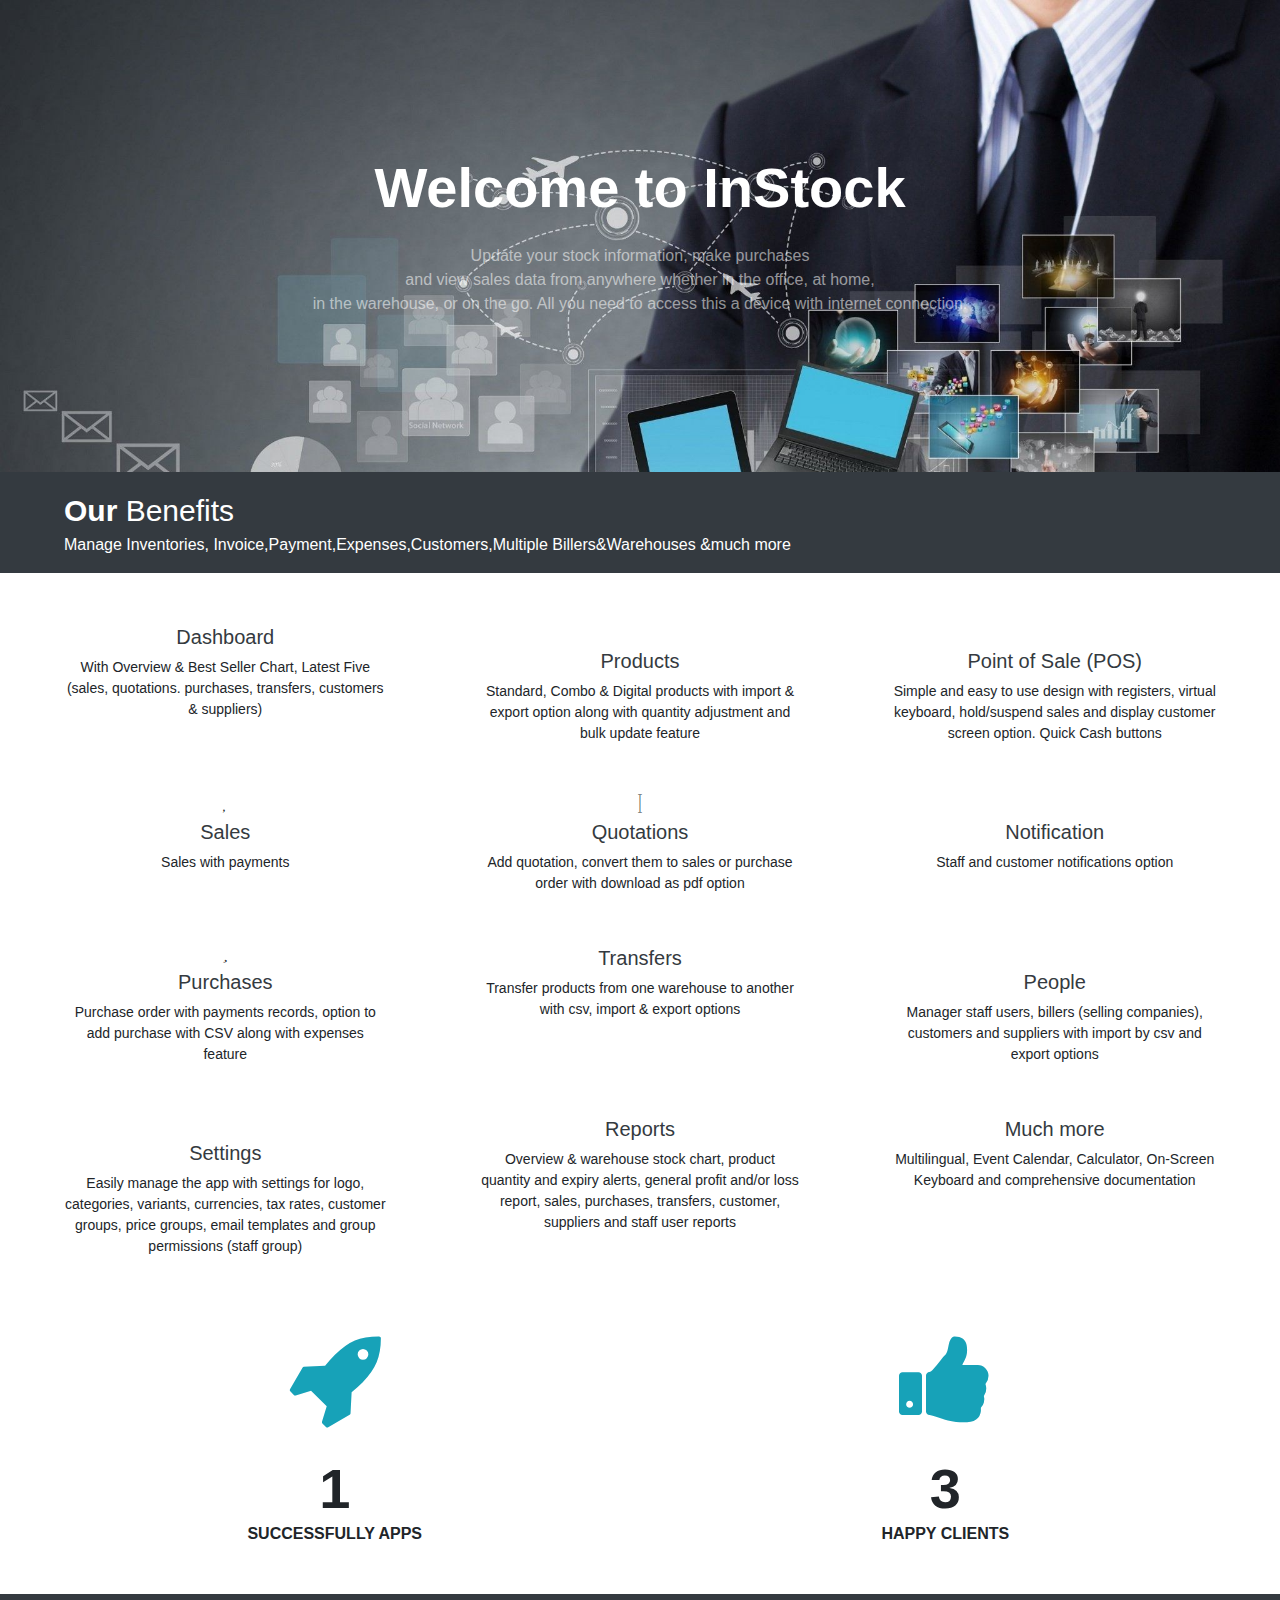
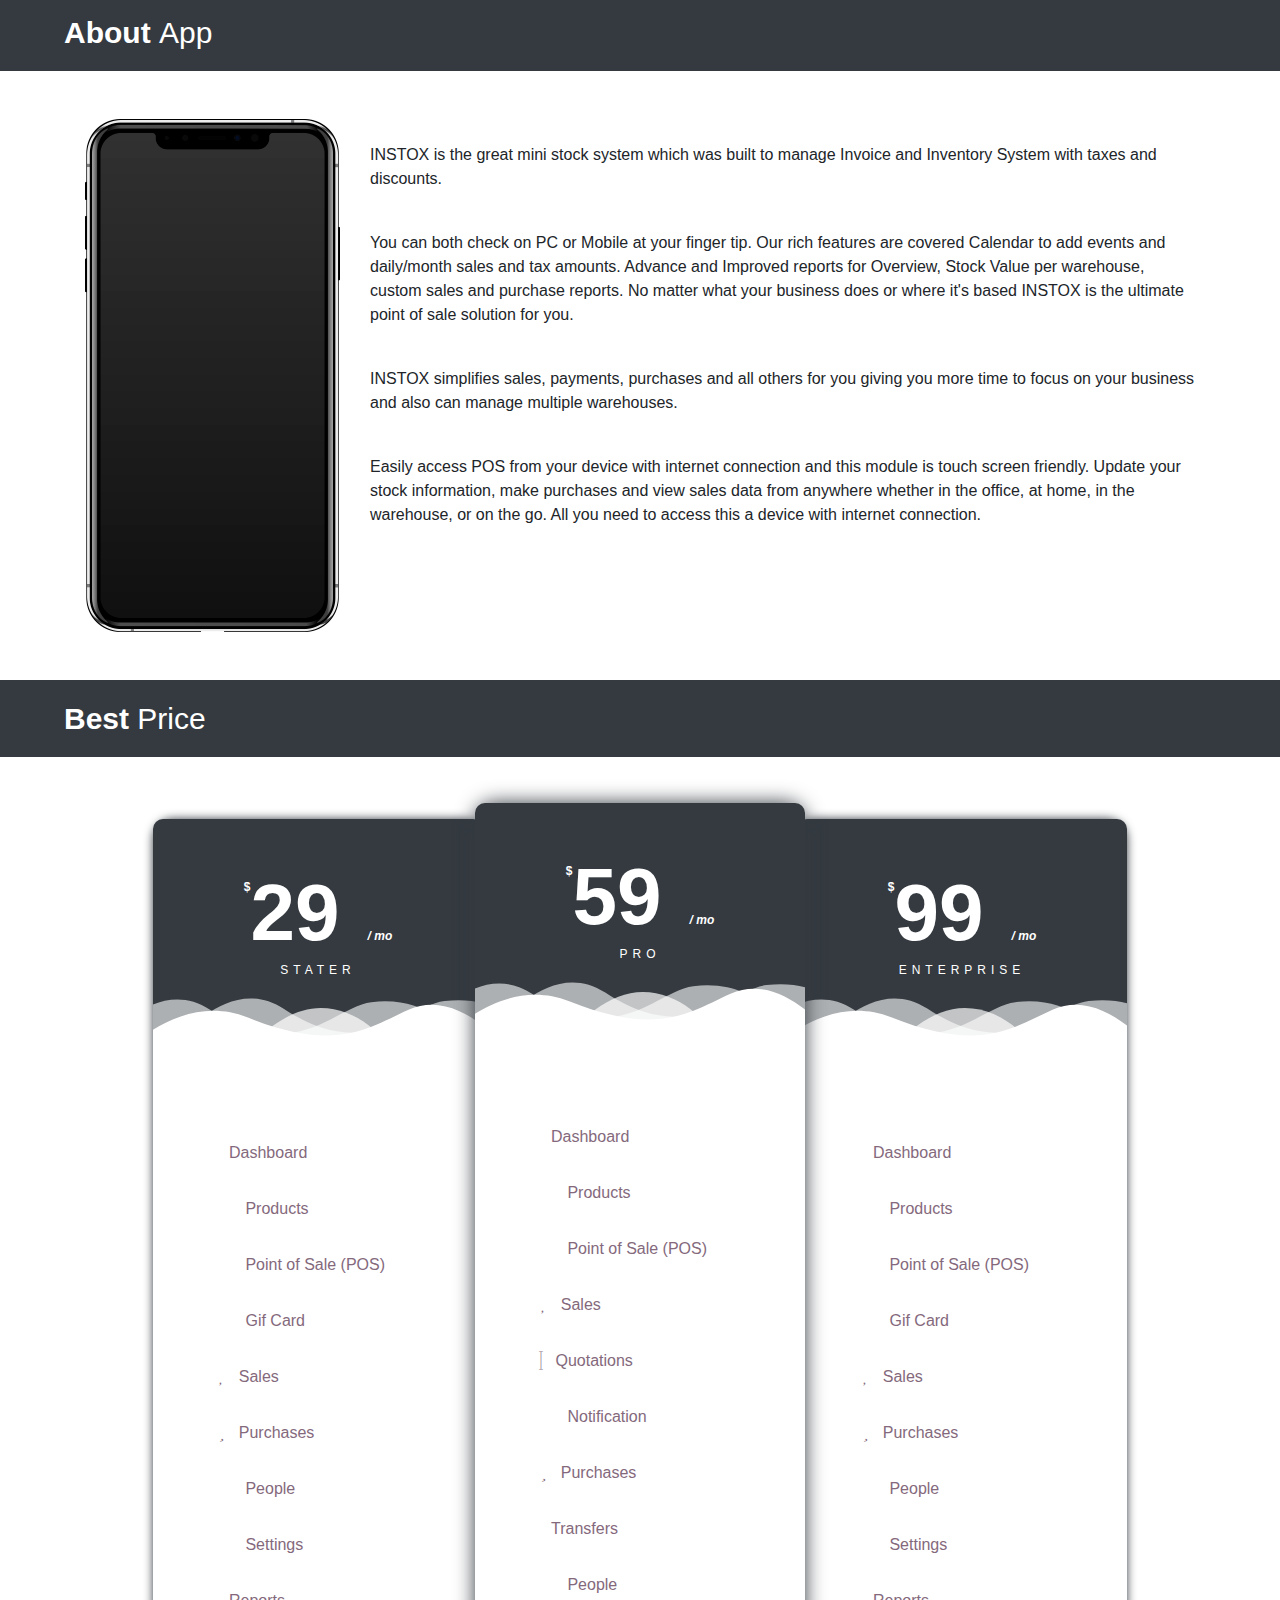
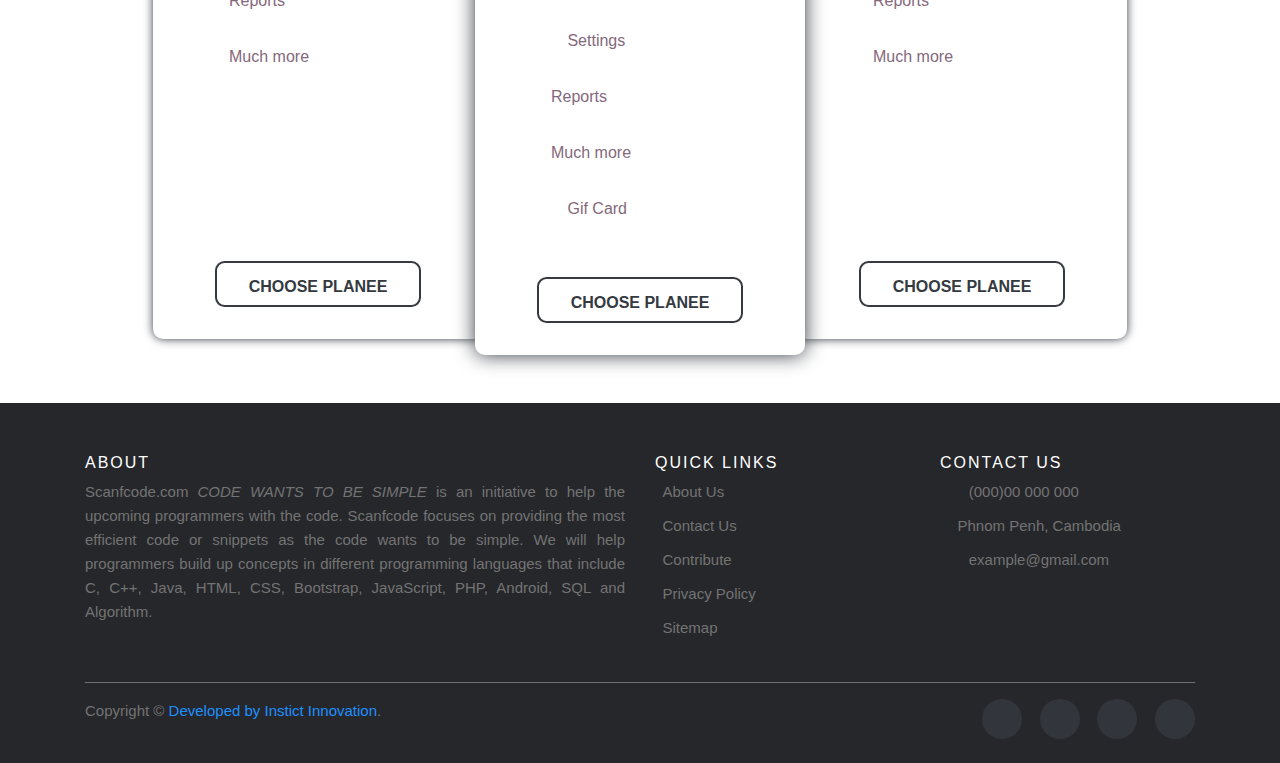
==== index.html @ 6f4b5848 "commit init" ====
<!DOCTYPE HTML>
<html>
	<head>
		<title>Instinct Co</title>
		<meta charset="utf-8" />
		<meta name="viewport" content="width=device-width, initial-scale=1" />
		<link rel="stylesheet" href="assets/css/main.css" />
		<link rel="stylesheet" href="assets/css/pricing.css" />
		<link rel="stylesheet" href="assets/css/button.css" />
		<link rel="stylesheet" href="assets/css/footer.css" />
		<link rel="icon" href="images/INSTOCK LOGO v4-02.png">
		<link rel="stylesheet" href="https://maxcdn.bootstrapcdn.com/bootstrap/4.4.1/css/bootstrap.min.css">
		<script src="https://ajax.googleapis.com/ajax/libs/jquery/3.4.1/jquery.min.js"></script>
		<script src="https://cdnjs.cloudflare.com/ajax/libs/popper.js/1.16.0/umd/popper.min.js"></script>
		<script src="https://maxcdn.bootstrapcdn.com/bootstrap/4.4.1/js/bootstrap.min.js"></script>
		<link rel="stylesheet" href="assets/css/font-awesome.min.css">
		<script src="https://kit.fontawesome.com/dc73e35c54.js" crossorigin="anonymous"></script>
		<style>
		.pricing .fas{
			font-size:16px;
		}
		.pricing .far{
			font-size:16px;
		}		
		</style>
	</head>
	<body>
		<!-- Header -->
			<header id="header" style="display:none">
				<div class="inner">
					<a href="index.html" class="logo"><img src="http://www.instinct-edu.org/image/logo/instinct-with-t-logo-white.png" alt="" style="width: 120px;"></a>
					<nav id="nav">
						<a href="index.html">Home</a>
						<a href="">Benefits</a>
						<a href="">Feature</a>
						<a href="">Price</a>
						<a href="">Gallery</a>
						<a href="">About</a>
					</nav>
					<a href="#navPanel" class="navPanelToggle"><span class="fa fa-bars"></span></a>
				</div>
			</header>

		<!-- Banner -->
			<section id="banner">
				<h1>Welcome to InStock</h1>
				<p>Update your stock information, make purchases <br> and view sales data from anywhere whether in the office, at home,<br> in the warehouse, or on the go. All you need to access this a device with internet connection.</p>
			</section>
 
		<!-- Benefits -->
		<div class="bg-dark p-3">
			<div class="text-white ml-5 " style="font-size: 30px;">
				<strong class="text-white">Our </strong>Benefits</div>
			<div class="text-white ml-5">
				Manage Inventories, Invoice,Payment,Expenses,Customers,Multiple Billers&Warehouses &much more
			</div>
		</div>
		
		
			<section id="one" class="wrapper text-center">
				<div class="inner">
					<div class="flex flex-3 mt-5 mb-5">
						<article>
							<i class="fas fa-tachometer-alt"></i>
							<h5 class="mt-1 text-dark">
								Dashboard
							</h5>
							<div style="font-size:14px">
								With Overview & Best Seller Chart, Latest Five (sales, quotations. purchases, transfers, customers & suppliers)
							</div>
						</article>
						<article>
							<i class="fas fa-barcode"></i>
							<h5 class="mt-1 text-dark">
								Products
							</h5>
							<div style="font-size:14px">
								Standard, Combo & Digital products with import & export option along with quantity adjustment and bulk update feature
							</div>
						</article>
						<article>
								<i class="fas fa-balance-scale"></i>
							<h5 class="mt-1 text-dark">
								Point of Sale (POS)
							</h5>
							<div style="font-size:14px">
								Simple and easy to use design with registers, virtual keyboard, hold/suspend sales and display customer screen option. Quick Cash buttons 
							</div>
						</article>
					</div>
					<div class="flex flex-3 mt-5 mb-5">
						<article>
							<i class="far fa-heart"></i>
							<h5 class="mt-1 text-dark">
								Sales
							</h5>
							<div style="font-size:14px">
								Sales with payments
							</div>
						</article>
						<article>
							<i class="fas fa-th-list"></i>
							<h5 class="mt-1 text-dark">
								Quotations
							</h5>
							<div style="font-size:14px">
								Add quotation, convert them to sales or purchase order with download as pdf option
							</div>
						</article>
						<article>
							<i class="fas fa-bell"></i>
							<h5 class="mt-1 text-dark">
								Notification
							</h5>
							<div style="font-size:14px">
								Staff and customer notifications option
							</div>
						</article>
						
					</div>
					<div class="flex flex-3 mt-5 mb-5">
						<article>
							<i class="far fa-star"></i>
							<h5 class="mt-1 text-dark">
								Purchases
							</h5>
							<div style="font-size:14px">
								Purchase order with payments records, option to add purchase with CSV along with expenses feature
							</div>
						</article>

						<article>
							<i class="fas fa-exchange-alt"></i>
							<h5 class="mt-1 text-dark">
								Transfers
							</h5>
							<div style="font-size:14px">
								Transfer products from one warehouse to another with csv, import & export options
							</div>
						</article>
				
						<article>
							<i class="fas fa-users"></i>
							<h5 class="mt-1 text-dark">
								People
							</h5>
							<div style="font-size:14px">
								Manager staff users, billers (selling companies), customers and suppliers with import by csv and export options
							</div>
						</article>
					</div>
					<div class="flex flex-3 mt-5 mb-5">
						<article>
							<i class="fas fa-cogs"></i>
							<h5 class="mt-1 text-dark">
								Settings
							</h5>
							<div style="font-size:14px">
								Easily manage the app with settings for logo, categories, variants, currencies, tax rates, customer groups, price groups, email templates and group permissions (staff group)
							</div>
						</article>
						<article>
							<i class="fas fa-clipboard-list"></i>
							<h5 class="mt-1 text-dark">
								Reports
							</h5>
							<div style="font-size:14px">
								Overview & warehouse stock chart, product quantity and expiry alerts, general profit and/or loss report, sales, purchases, transfers, customer, suppliers and staff user reports
							</div>
						</article>
						<article>
							<i class="fas fa-clock"></i>
							<h5 class="mt-1 text-dark">
								Much more
							</h5>
							<div style="font-size:14px">
								Multilingual, Event Calendar, Calculator, On-Screen Keyboard and comprehensive documentation
							</div>
						</article>
					</div>	
				</div>
			</section>

		<!-- Amazing Feature -->
		<div class="bg-dark p-3" style="display:none">
			<div class="text-white ml-5" style="font-size: 30px;">
				<strong class="text-white">Amazing </strong>Feature</div>
			<div class="text-white ml-5">
				text here
			</div>
		</div>
			<section style="display:none" id="backgroud" class="wrapper">
				<div class="inner">
					<div class="flex flex-3">
						<article class="text-white text-left col-4">
							<header class="font-weight-bold mb-1 mt-5" style="font-size: 20px;">
								Download Now
							</header>
							<div class="">
								Proin gravida nibh vel velit auctor aliquet. Aenean sollicitudin, lorem quis bibendum auctor, nisi elit consequat ipsum.
							</div>
							<div class="mt-2 d-block">
								<button type="button" class="btn btn-info"><i class="fa fa-apple fa-lg mr-2"></i><strong class="text-white">App Store</strong></button>
							</div>
							<div class="mt-2 d-block">
								<button type="button" class="btn btn-info"><i class="fa fa-android fa-lg mr-2"></i><strong class="text-white">Google Play</strong></button>
							</div>
						</article>
						<article>
							<img src="./images/iphone.png" alt="" class="img-fluid" style="width: 300px;">
						</article>
						<article style="background-color: #eee; border-radius: 10px; padding: 10px;">
							<div class="row mt-2">
								<div class="col-4">
									<img src="./images/circle-cloud.png" alt="" class="img-fluid" style="width: 60px;">
								</div>
								<div class="col-8 text-left">
									<div class="font-weight-bold">Your Data in Cloud</div>
									<div>Proin gravida nibh vel velit auctor aliquet. Aenean sollicitudin, lorem quis bibendum auctor, nisi elit consequat ipsum.</div>
								</div>
							</div>
							<div class="row mt-2">
								<div class="col-4">
									<img src="./images/circle-lock.png" alt="" class="img-fluid" style="width: 60px;">
								</div>
								<div class="col-8 text-left">
									<div class="font-weight-bold">Your Data in Cloud</div>
									<div>Proin gravida nibh vel velit auctor aliquet. Aenean sollicitudin, lorem quis bibendum auctor, nisi elit consequat ipsum.</div>
								</div>
							</div>
							<div class="row mt-2">
								<div class="col-4">
									<i class="fas fa-clock"></i>
								</div>
								<div class="col-8 text-left">
									<div class="font-weight-bold">Your Data in Cloud</div>
									<div>Proin gravida nibh vel velit auctor aliquet. Aenean sollicitudin, lorem quis bibendum auctor, nisi elit consequat ipsum.</div>
								</div>
							</div>
							<div class="row mt-2">
								<div class="col-4">
									<img src="./images/circle-money.png" alt="" class="img-fluid" style="width: 60px;">
								</div>
								<div class="col-8 text-left">
									<div class="font-weight-bold">Your Data in Cloud</div>
									<div>Proin gravida nibh vel velit auctor aliquet. Aenean sollicitudin, lorem quis bibendum auctor, nisi elit consequat ipsum.</div>
								</div>
							</div>
						</article>
					</div>
				</div>
			</section>

			<section id="two" class="wrapper special" style="padding-bottom: 3em;">
				<div class="inner">
					<div class="flex flex-2">
						<article class="text-center">
							<span style="font-size: 100px"><i class="fa fa-rocket text-info"></i></span>
							<div class="font-weight-bold display-4">1</div>
							<div class="font-weight-bold">SUCCESSFULLY APPS</div>
						</article>
						<article class="text-center">
							<span style="font-size: 100px"><i class="fa fa-thumbs-up text-info"></i></span>
							<div class="font-weight-bold display-4">3</div>
							<div class="font-weight-bold">HAPPY CLIENTS</div>
						</article>
						<article class="text-center" style="display:none">
							<span style="font-size: 100px"><i class="fa fa-diamond text-info"></i></span>
							<div class="font-weight-bold display-4">24</div>
							<div class="font-weight-bold">AWARDS WON</div>
						</article>
						<article class="text-center" style="display:none">
							<span style="font-size: 100px"><i class="fa fa-clock-o text-info"></i></span>
							<div class="ml-n4"><INStockll class="mr-2">OVER</INStockll><span class="font-weight-bold display-4">899</span></div>
							<div class="font-weight-bold">HOURS OF WORK</div>
						</article>
					</div>
				</div>
			</section>

		<!-- About App -->
		<div class="bg-dark p-3">
			<div class="text-white ml-5" style="font-size: 30px;">
				<strong class="text-white">About </strong>App</div>
			<div class="text-white ml-5" style="display:none">
				text here
			</div>
		</div>
			<section id="three" class="wrapper special mt-5 mb-5">
				<div class="container">
					<div class="row">
						<div class="col-md-3">
							<img src="./images/iphone.png" alt="" class="img-fluid" style="width: 100%">
						</div>
						<div class="col-md-9">
							<div class="mt-4 text-left">
								<p>INSTOX is the great mini stock system which was built to manage Invoice and Inventory System with taxes and discounts.</p> <br>
								<p>You can both check on PC or Mobile at your finger tip. Our rich features are covered Calendar to add events and daily/month sales and tax amounts. Advance and Improved reports for Overview, Stock Value per warehouse, custom sales and purchase reports. No matter what your business does or where it's based INSTOX is the ultimate point of sale solution for you.</p> <br> 
								<p>INSTOX simplifies sales, payments, purchases and all others for you giving you more time to focus on your business and also can manage multiple warehouses.</p>  <br>
								<p>Easily access POS from your device with internet connection and this module is touch screen friendly. Update your stock information, make purchases and view sales data from anywhere whether in the office, at home, in the warehouse, or on the go. All you need to access this a device with internet connection.</p> <br>
							</div>
						</div>
					</div>
				</div>
				<!-- <div class="inner">
					<div class="flex flex-2">
						<article>
							<img src="./images/iphone.png" alt="" class="img-fluid" style="width: 300px;">
						</article>
						<article>
							<div class="row mt-2">
						
								<div class="col-10">
						
									<div class="mt-4">
										<p>INSTOX is the great mini stock system which was built to manage Invoice and Inventory System with taxes and discounts.</p> <br>
										<p>You can both check on PC or Mobile at your finger tip. Our rich features are covered Calendar to add events and daily/month sales and tax amounts. Advance and Improved reports for Overview, Stock Value per warehouse, custom sales and purchase reports. No matter what your business does or where it's based INSTOX is the ultimate point of sale solution for you.</p> <br> 
										<p>INSTOX simplifies sales, payments, purchases and all others for you giving you more time to focus on your business and also can manage multiple warehouses.</p>  <br>
										<p>Easily access POS from your device with internet connection and this module is touch screen friendly. Update your stock information, make purchases and view sales data from anywhere whether in the office, at home, in the warehouse, or on the go. All you need to access this a device with internet connection.</p> <br>
									</div>
									
								</div>
							</div>
							
							
						</article>
					</div>
				</div> -->
			</section>

		<!-- Best Price -->
		<div class="bg-dark p-3">
			<div class="text-white ml-5" style="font-size: 30px;">
				<strong class="text-white">Best </strong>Price</div>
			<div class="text-white ml-5" style="display:none">
				text here
			</div>
		</div>
		<section class="wrapper special">
			<div class="container">
				<article>
					<div class="row">
						<div class="col-md-4">
							<button class="btn">Stater</button>

						</div>
					</div>

					<section class="section-pricing">
						<div class='pricing pricing-palden'>
						<div class='pricing-item'>
							<div class='pricing-deco'>
							<svg class='pricing-deco-img' enable-background='new 0 0 300 100' height='100px' id='Layer_1' preserveAspectRatio='none' version='1.1' viewBox='0 0 300 100' width='300px' x='0px' xml:space='preserve' xmlns:xlink='http://www.w3.org/1999/xlink' xmlns='http://www.w3.org/2000/svg' y='0px'>
								<path class='deco-layer deco-layer--1' d='M30.913,43.944c0,0,42.911-34.464,87.51-14.191c77.31,35.14,113.304-1.952,146.638-4.729&#x000A;	c48.654-4.056,69.94,16.218,69.94,16.218v54.396H30.913V43.944z' fill='#FFFFFF' opacity='0.6'></path>
								<path class='deco-layer deco-layer--2' d='M-35.667,44.628c0,0,42.91-34.463,87.51-14.191c77.31,35.141,113.304-1.952,146.639-4.729&#x000A;	c48.653-4.055,69.939,16.218,69.939,16.218v54.396H-35.667V44.628z' fill='#FFFFFF' opacity='0.6'></path>
								<path class='deco-layer deco-layer--3' d='M43.415,98.342c0,0,48.283-68.927,109.133-68.927c65.886,0,97.983,67.914,97.983,67.914v3.716&#x000A;	H42.401L43.415,98.342z' fill='#FFFFFF' opacity='0.7'></path>
								<path class='deco-layer deco-layer--4' d='M-34.667,62.998c0,0,56-45.667,120.316-27.839C167.484,57.842,197,41.332,232.286,30.428&#x000A;	c53.07-16.399,104.047,36.903,104.047,36.903l1.333,36.667l-372-2.954L-34.667,62.998z' fill='#FFFFFF'></path>
							</svg>
							<div class='pricing-price'><span class='pricing-currency'>$</span>29
								<span class='pricing-period'>/ mo</span>
							</div>
							<h3 class='pricing-title'>Stater</h3>
							</div>
							<div class="pricing-list" style="width: 100%;">
								<ul class='pricing-feature-list'>
									<li class='pricing-feature'><i class="fas fa-tachometer-alt"></i> Dashboard</li>
									<li class='pricing-feature'><i class="fas fa-barcode"></i> Products</li>
									<li class='pricing-feature'><i class="fas fa-balance-scale"></i> Point of Sale (POS)</li>
									<li class='pricing-feature'><i class="fas fa-gift"></i> Gif Card</li>
									<li class='pricing-feature'><i class="far fa-heart"></i> Sales</li>
									<li class='pricing-feature'><i class="far fa-star"></i> Purchases</li>
									<li class='pricing-feature'><i class="fas fa-users"></i> People</li>
									<li class='pricing-feature'><i class="fas fa-cogs"></i> Settings</li>
									<li class='pricing-feature'><i class="fas fa-clipboard-list"></i> Reports</li>
									<li class='pricing-feature'><i class="fas fa-clock"></i> Much more</li>
								</ul>
							</div>
							<button class='btn first text-center'>Choose planee</button>
						</div>
						<div class='pricing-item pricing__item--featured'>
							<div class='pricing-deco'>
							<svg class='pricing-deco-img' enable-background='new 0 0 300 100' height='100px' id='Layer_1' preserveAspectRatio='none' version='1.1' viewBox='0 0 300 100' width='300px' x='0px' xml:space='preserve' xmlns:xlink='http://www.w3.org/1999/xlink' xmlns='http://www.w3.org/2000/svg' y='0px'>
								<path class='deco-layer deco-layer--1' d='M30.913,43.944c0,0,42.911-34.464,87.51-14.191c77.31,35.14,113.304-1.952,146.638-4.729&#x000A;	c48.654-4.056,69.94,16.218,69.94,16.218v54.396H30.913V43.944z' fill='#FFFFFF' opacity='0.6'></path>
								<path class='deco-layer deco-layer--2' d='M-35.667,44.628c0,0,42.91-34.463,87.51-14.191c77.31,35.141,113.304-1.952,146.639-4.729&#x000A;	c48.653-4.055,69.939,16.218,69.939,16.218v54.396H-35.667V44.628z' fill='#FFFFFF' opacity='0.6'></path>
								<path class='deco-layer deco-layer--3' d='M43.415,98.342c0,0,48.283-68.927,109.133-68.927c65.886,0,97.983,67.914,97.983,67.914v3.716&#x000A;	H42.401L43.415,98.342z' fill='#FFFFFF' opacity='0.7'></path>
								<path class='deco-layer deco-layer--4' d='M-34.667,62.998c0,0,56-45.667,120.316-27.839C167.484,57.842,197,41.332,232.286,30.428&#x000A;	c53.07-16.399,104.047,36.903,104.047,36.903l1.333,36.667l-372-2.954L-34.667,62.998z' fill='#FFFFFF'></path>
							</svg>
							<div class='pricing-price'><span class='pricing-currency'>$</span>59
								<span class='pricing-period'>/ mo</span>
							</div>
							<h3 class='pricing-title'>Pro</h3>
							</div>
							<ul class='pricing-feature-list'>
								<li class='pricing-feature'><i class="fas fa-tachometer-alt"></i> Dashboard</li>
								<li class='pricing-feature'><i class="fas fa-barcode"></i> Products</li>
								<li class='pricing-feature'><i class="fas fa-balance-scale"></i> Point of Sale (POS)</li>
								<li class='pricing-feature'><i class="far fa-heart"></i> Sales</li>
								<li class='pricing-feature'><i class="fas fa-th-list"></i> Quotations</li>
								<li class='pricing-feature'><i class="fas fa-bell"></i> Notification</li>
								<li class='pricing-feature'><i class="far fa-star"></i> Purchases</li>
								<li class='pricing-feature'><i class="fas fa-exchange-alt"></i> Transfers</li>
								<li class='pricing-feature'><i class="fas fa-users"></i> People</li>
								<li class='pricing-feature'><i class="fas fa-cogs"></i> Settings</li>
								<li class='pricing-feature'><i class="fas fa-clipboard-list"></i> Reports</li>
								<li class='pricing-feature'><i class="fas fa-clock"></i> Much more</li>
								<li class='pricing-feature'> <i class="fas fa-gift"></i> Gif Card</li>
							</ul>
							<button class=' btn first'>Choose planee</button>
						</div>
						<div class='pricing-item'>
							<div class='pricing-deco'>
							<svg class='pricing-deco-img' enable-background='new 0 0 300 100' height='100px' id='Layer_1' preserveAspectRatio='none' version='1.1' viewBox='0 0 300 100' width='300px' x='0px' xml:space='preserve' xmlns:xlink='http://www.w3.org/1999/xlink' xmlns='http://www.w3.org/2000/svg' y='0px'>
								<path class='deco-layer deco-layer--1' d='M30.913,43.944c0,0,42.911-34.464,87.51-14.191c77.31,35.14,113.304-1.952,146.638-4.729&#x000A;	c48.654-4.056,69.94,16.218,69.94,16.218v54.396H30.913V43.944z' fill='#FFFFFF' opacity='0.6'></path>
								<path class='deco-layer deco-layer--2' d='M-35.667,44.628c0,0,42.91-34.463,87.51-14.191c77.31,35.141,113.304-1.952,146.639-4.729&#x000A;	c48.653-4.055,69.939,16.218,69.939,16.218v54.396H-35.667V44.628z' fill='#FFFFFF' opacity='0.6'></path>
								<path class='deco-layer deco-layer--3' d='M43.415,98.342c0,0,48.283-68.927,109.133-68.927c65.886,0,97.983,67.914,97.983,67.914v3.716&#x000A;	H42.401L43.415,98.342z' fill='#FFFFFF' opacity='0.7'></path>
								<path class='deco-layer deco-layer--4' d='M-34.667,62.998c0,0,56-45.667,120.316-27.839C167.484,57.842,197,41.332,232.286,30.428&#x000A;	c53.07-16.399,104.047,36.903,104.047,36.903l1.333,36.667l-372-2.954L-34.667,62.998z' fill='#FFFFFF'></path>
							</svg>
							<div class='pricing-price'><span class='pricing-currency'>$</span>99
								<span class='pricing-period'>/ mo</span>
							</div>
							<h3 class='pricing-title'>Enterprise</h3>
							</div>
							<ul class='pricing-feature-list'>
								<li class='pricing-feature'><i class="fas fa-tachometer-alt"></i> Dashboard</li>
								<li class='pricing-feature'><i class="fas fa-barcode"></i> Products</li>
								<li class='pricing-feature'><i class="fas fa-balance-scale"></i> Point of Sale (POS)</li>
								<li class='pricing-feature'><i class="fas fa-gift"></i> Gif Card</li>
								<li class='pricing-feature'><i class="far fa-heart"></i> Sales</li>
								<li class='pricing-feature'><i class="far fa-star"></i> Purchases</li>
								<li class='pricing-feature'><i class="fas fa-users"></i> People</li>
								<li class='pricing-feature'><i class="fas fa-cogs"></i> Settings</li>
								<li class='pricing-feature'><i class="fas fa-clipboard-list"></i> Reports</li>
								<li class='pricing-feature'><i class="fas fa-clock"></i> Much more</li>
							</ul>
							<button class=' btn first'>Choose planee</button>
						</div>
						</div>
					</section>
				
					</article>
			</div>
		</section>

		<!-- Screenshots Gallery -->
		<div class="bg-dark p-3" style="display:none">
			<div class="text-white ml-5" style="font-size: 30px;">
				<strong class="text-white">Screenshots </strong>Gallery</div>
			<div class="text-white ml-5">
				
			</div>
		</div>
		<section id="three" class="wrapper special" style="display:none">
			<div class="inner">
				<div class="flex flex-4">
					<article>
						<img src="http://appstory.loginov.biz/theme/assets/images/app/screenshot_lg_01@2x.png" alt="" class="img-fluid" width="290px">
					</article>
					<article> 
						<img src="http://appstory.loginov.biz/theme/assets/images/app/screenshot_lg_02@2x.png" alt="" class="img-fluid" width="290px">
					</article>
					<article>
						<img src="http://appstory.loginov.biz/theme/assets/images/app/screenshot_lg_03@2x.png" alt="" class="img-fluid" width="290px">
					</article>
					<article>
						<img src="http://appstory.loginov.biz/theme/assets/images/app/screenshot_lg_04@2x.png" alt="" class="img-fluid" width="290px">
					</article> 
				</div>
				<div class="flex flex-4 mt-5">
					<article>
						<img src="http://appstory.loginov.biz/theme/assets/images/app/screenshot_lg_05@2x.png" alt="" class="img-fluid" width="290px">
					</article>
					<article> 
						<img src="http://appstory.loginov.biz/theme/assets/images/app/screenshot_lg_02@2x.png" alt="" class="img-fluid" width="290px">
					</article>
					<article>
						<img src="http://appstory.loginov.biz/theme/assets/images/app/screenshot_lg_03@2x.png" alt="" class="img-fluid" width="290px">
					</article> 
					
				</div>
			</div>
		</section>


		<!-- Footer -->
		<footer class="site-footer">
			<div class="container">
			  <div class="row">
				<div class="col-sm-12 col-md-6">
				  <h6>About</h6>
				  <p class="text-justify">Scanfcode.com <i>CODE WANTS TO BE SIMPLE </i> is an initiative  to help the upcoming programmers with the code. Scanfcode focuses on providing the most efficient code or snippets as the code wants to be simple. We will help programmers build up concepts in different programming languages that include C, C++, Java, HTML, CSS, Bootstrap, JavaScript, PHP, Android, SQL and Algorithm.</p>
				</div>

				<div class="col-xs-6 col-md-3">
					<h6>Quick Links</h6>
					<ul class="footer-links">
					  <li><a href="http://scanfcode.com/about/">About Us</a></li>
					  <li><a href="http://scanfcode.com/contact/">Contact Us</a></li>
					  <li><a href="http://scanfcode.com/contribute-at-scanfcode/">Contribute</a></li>
					  <li><a href="http://scanfcode.com/privacy-policy/">Privacy Policy</a></li>
					  <li><a href="http://scanfcode.com/sitemap/">Sitemap</a></li>
					</ul>
				  </div>
	  
				<div class="col-xs-6 col-md-3">
				  <h6>Contact Us</h6>
				  <ul class="footer-links">
					<li><a href=""><i class="fas fa-phone"></i></a>(000)00 000 000</li>
					<li><a href=""><i class="fas fa-map-marker-alt"></i></a>Phnom Penh, Cambodia</li>
					<li><a href=""><i class="fas fa-envelope"></i></a>example@gmail.com</li>
				  </ul>
				</div>
	  
			  </div>
			  <hr>
			</div>
			<div class="container">
			  <div class="row">
				<div class="col-md-8 col-sm-6 col-xs-12">
				  <p class="copyright-text">Copyright &copy; 
			   <a href="https://instict.co/" style="color: dodgerblue;">Developed by Instict Innovation</a>.
				  </p>
				</div>
	  
				<div class="col-md-4 col-sm-6 col-xs-12">
				  <ul class="social-icons">
					<li><a class="facebook" href="#"><i class="fab fa-facebook-f"></i></a></li>
					<li><a class="twitter" href="#"><i class="fab fa-twitter"></i></a></li>
					<li><a class="dribbble" href="#"><i class="fab fa-instagram"></i></a></li>
					<li><a class="linkedin" href="#"><i class="fab fa-google-plus-square"></i></a></li>   
				  </ul>
				</div>
			  </div>
			</div>
	  </footer>

		<!-- Scripts -->
			<script src="assets/js/jquery.min.js"></script>
			<script src="assets/js/skel.min.js"></script>
			<script src="assets/js/util.js"></script>
			<script src="assets/js/main.js"></script>

	</body>
</html>
---- assets/css/main.css ----
@charset "UTF-8";
@import url(font-awesome.min.css);
@import "https://fonts.googleapis.com/css?family=Raleway:100,300,600";

/*
	Theory by TEMPLATED
	templated.co @templatedco
	Released for free under the Creative Commons Attribution 3.0 license (templated.co/license)
*/

/* Reset */

	html, body, div, span, applet, object, iframe, h1, h2, h3, h4, h5, h6, p, blockquote, pre, a, abbr, acronym, address, big, cite, code, del, dfn, em, img, ins, kbd, q, s, samp, small, strike, strong, sub, sup, tt, var, b, u, i, center, dl, dt, dd, ol, ul, li, fieldset, form, label, legend, table, caption, tbody, tfoot, thead, tr, th, td, article, aside, canvas, details, embed, figure, figcaption, footer, header, hgroup, menu, nav, output, ruby, section, summary, time, mark, audio, video {
		margin: 0;
		padding: 0;
		border: 0;
		font-size: 100%;
		font: inherit;
		vertical-align: baseline;
	}

	article, aside, details, figcaption, figure, footer, header, hgroup, menu, nav, section {
		display: block;
	}

	body {
		line-height: 1;
	}

	ol, ul {
		list-style: none;
	}

	blockquote, q {
		quotes: none;
	}

	blockquote:before, blockquote:after, q:before, q:after {
		content: '';
		content: none;
	}

	table {
		border-collapse: collapse;
		border-spacing: 0;
	}

	body {
		-webkit-text-size-adjust: none;
	}

/* Box Model */

	*, *:before, *:after {
		-moz-box-sizing: border-box;
		-webkit-box-sizing: border-box;
		box-sizing: border-box;
	}

/* Containers */

	.container {
		margin-left: auto;
		margin-right: auto;
	}

	.container.\31 25\25 {
		width: 100%;
		max-width: 100em;
		min-width: 80em;
	}

	.container.\37 5\25 {
		width: 60em;
	}

	.container.\35 0\25 {
		width: 40em;
	}

	.container.\32 5\25 {
		width: 20em;
	}

	.container {
		width: 80em;
	}

	@media screen and (max-width: 1680px) {

		.container.\31 25\25 {
			width: 100%;
			max-width: 100em;
			min-width: 80em;
		}

		.container.\37 5\25 {
			width: 60em;
		}

		.container.\35 0\25 {
			width: 40em;
		}

		.container.\32 5\25 {
			width: 20em;
		}

		.container {
			width: 80em;
		}

	}

	@media screen and (max-width: 1280px) {

		.container.\31 25\25 {
			width: 100%;
			max-width: 81.25em;
			min-width: 65em;
		}

		.container.\37 5\25 {
			width: 48.75em;
		}

		.container.\35 0\25 {
			width: 32.5em;
		}

		.container.\32 5\25 {
			width: 16.25em;
		}

		.container {
			width: 65em;
		}

	}

	@media screen and (max-width: 980px) {

		.container.\31 25\25 {
			width: 100%;
			max-width: 112.5%;
			min-width: 90%;
		}

		.container.\37 5\25 {
			width: 67.5%;
		}

		.container.\35 0\25 {
			width: 45%;
		}

		.container.\32 5\25 {
			width: 22.5%;
		}

		.container {
			width: 90%;
		}

	}

	@media screen and (max-width: 736px) {

		.container.\31 25\25 {
			width: 100%;
			max-width: 112.5%;
			min-width: 90%;
		}

		.container.\37 5\25 {
			width: 67.5%;
		}

		.container.\35 0\25 {
			width: 45%;
		}

		.container.\32 5\25 {
			width: 22.5%;
		}

		.container {
			width: 90% !important;
		}

	}

	@media screen and (max-width: 480px) {

		.container.\31 25\25 {
			width: 100%;
			max-width: 112.5%;
			min-width: 90%;
		}

		.container.\37 5\25 {
			width: 67.5%;
		}

		.container.\35 0\25 {
			width: 45%;
		}

		.container.\32 5\25 {
			width: 22.5%;
		}

		.container {
			width: 90% !important;
		}

	}

/* Grid */

	.row {
		border-bottom: solid 1px transparent;
		-moz-box-sizing: border-box;
		-webkit-box-sizing: border-box;
		box-sizing: border-box;
	}

	.row > * {
		float: left;
		-moz-box-sizing: border-box;
		-webkit-box-sizing: border-box;
		box-sizing: border-box;
	}

	.row:after, .row:before {
		content: '';
		display: block;
		clear: both;
		height: 0;
	}

	.row.uniform > * > :first-child {
		margin-top: 0;
	}

	.row.uniform > * > :last-child {
		margin-bottom: 0;
	}

	.row.\30 \25 > * {
		padding: 0 0 0 0em;
	}

	.row.\30 \25 {
		margin: 0 0 -1px 0em;
	}

	.row.uniform.\30 \25 > * {
		padding: 0em 0 0 0em;
	}

	.row.uniform.\30 \25 {
		margin: 0em 0 -1px 0em;
	}

	.row > * {
		padding: 0 0 0 2em;
	}

	.row {
		margin: 0 0 -1px -2em;
	}

	.row.uniform > * {
		padding: 2em 0 0 2em;
	}

	.row.uniform {
		margin: -2em 0 -1px -2em;
	}

	.row.\32 00\25 > * {
		padding: 0 0 0 4em;
	}

	.row.\32 00\25 {
		margin: 0 0 -1px -4em;
	}

	.row.uniform.\32 00\25 > * {
		padding: 4em 0 0 4em;
	}

	.row.uniform.\32 00\25 {
		margin: -4em 0 -1px -4em;
	}

	.row.\31 50\25 > * {
		padding: 0 0 0 3em;
	}

	.row.\31 50\25 {
		margin: 0 0 -1px -3em;
	}

	.row.uniform.\31 50\25 > * {
		padding: 3em 0 0 3em;
	}

	.row.uniform.\31 50\25 {
		margin: -3em 0 -1px -3em;
	}

	.row.\35 0\25 > * {
		padding: 0 0 0 1em;
	}

	.row.\35 0\25 {
		margin: 0 0 -1px -1em;
	}

	.row.uniform.\35 0\25 > * {
		padding: 1em 0 0 1em;
	}

	.row.uniform.\35 0\25 {
		margin: -1em 0 -1px -1em;
	}

	.row.\32 5\25 > * {
		padding: 0 0 0 0.5em;
	}

	.row.\32 5\25 {
		margin: 0 0 -1px -0.5em;
	}

	.row.uniform.\32 5\25 > * {
		padding: 0.5em 0 0 0.5em;
	}

	.row.uniform.\32 5\25 {
		margin: -0.5em 0 -1px -0.5em;
	}

	.\31 2u, .\31 2u\24 {
		width: 100%;
		clear: none;
		margin-left: 0;
	}

	.\31 1u, .\31 1u\24 {
		width: 91.6666666667%;
		clear: none;
		margin-left: 0;
	}

	.\31 0u, .\31 0u\24 {
		width: 83.3333333333%;
		clear: none;
		margin-left: 0;
	}

	.\39 u, .\39 u\24 {
		width: 75%;
		clear: none;
		margin-left: 0;
	}

	.\38 u, .\38 u\24 {
		width: 66.6666666667%;
		clear: none;
		margin-left: 0;
	}

	.\37 u, .\37 u\24 {
		width: 58.3333333333%;
		clear: none;
		margin-left: 0;
	}

	.\36 u, .\36 u\24 {
		width: 50%;
		clear: none;
		margin-left: 0;
	}

	.\35 u, .\35 u\24 {
		width: 41.6666666667%;
		clear: none;
		margin-left: 0;
	}

	.\34 u, .\34 u\24 {
		width: 33.3333333333%;
		clear: none;
		margin-left: 0;
	}

	.\33 u, .\33 u\24 {
		width: 25%;
		clear: none;
		margin-left: 0;
	}

	.\32 u, .\32 u\24 {
		width: 16.6666666667%;
		clear: none;
		margin-left: 0;
	}

	.\31 u, .\31 u\24 {
		width: 8.3333333333%;
		clear: none;
		margin-left: 0;
	}

	.\31 2u\24 + *,
	.\31 1u\24 + *,
	.\31 0u\24 + *,
	.\39 u\24 + *,
	.\38 u\24 + *,
	.\37 u\24 + *,
	.\36 u\24 + *,
	.\35 u\24 + *,
	.\34 u\24 + *,
	.\33 u\24 + *,
	.\32 u\24 + *,
	.\31 u\24 + * {
		clear: left;
	}

	.\-11u {
		margin-left: 91.66667%;
	}

	.\-10u {
		margin-left: 83.33333%;
	}

	.\-9u {
		margin-left: 75%;
	}

	.\-8u {
		margin-left: 66.66667%;
	}

	.\-7u {
		margin-left: 58.33333%;
	}

	.\-6u {
		margin-left: 50%;
	}

	.\-5u {
		margin-left: 41.66667%;
	}

	.\-4u {
		margin-left: 33.33333%;
	}

	.\-3u {
		margin-left: 25%;
	}

	.\-2u {
		margin-left: 16.66667%;
	}

	.\-1u {
		margin-left: 8.33333%;
	}

	@media screen and (max-width: 1680px) {

		.row > * {
			padding: 0 0 0 2em;
		}

		.row {
			margin: 0 0 -1px -2em;
		}

		.row.uniform > * {
			padding: 2em 0 0 2em;
		}

		.row.uniform {
			margin: -2em 0 -1px -2em;
		}

		.row.\32 00\25 > * {
			padding: 0 0 0 4em;
		}

		.row.\32 00\25 {
			margin: 0 0 -1px -4em;
		}

		.row.uniform.\32 00\25 > * {
			padding: 4em 0 0 4em;
		}

		.row.uniform.\32 00\25 {
			margin: -4em 0 -1px -4em;
		}

		.row.\31 50\25 > * {
			padding: 0 0 0 3em;
		}

		.row.\31 50\25 {
			margin: 0 0 -1px -3em;
		}

		.row.uniform.\31 50\25 > * {
			padding: 3em 0 0 3em;
		}

		.row.uniform.\31 50\25 {
			margin: -3em 0 -1px -3em;
		}

		.row.\35 0\25 > * {
			padding: 0 0 0 1em;
		}

		.row.\35 0\25 {
			margin: 0 0 -1px -1em;
		}

		.row.uniform.\35 0\25 > * {
			padding: 1em 0 0 1em;
		}

		.row.uniform.\35 0\25 {
			margin: -1em 0 -1px -1em;
		}

		.row.\32 5\25 > * {
			padding: 0 0 0 0.5em;
		}

		.row.\32 5\25 {
			margin: 0 0 -1px -0.5em;
		}

		.row.uniform.\32 5\25 > * {
			padding: 0.5em 0 0 0.5em;
		}

		.row.uniform.\32 5\25 {
			margin: -0.5em 0 -1px -0.5em;
		}

		.\31 2u\28xlarge\29, .\31 2u\24\28xlarge\29 {
			width: 100%;
			clear: none;
			margin-left: 0;
		}

		.\31 1u\28xlarge\29, .\31 1u\24\28xlarge\29 {
			width: 91.6666666667%;
			clear: none;
			margin-left: 0;
		}

		.\31 0u\28xlarge\29, .\31 0u\24\28xlarge\29 {
			width: 83.3333333333%;
			clear: none;
			margin-left: 0;
		}

		.\39 u\28xlarge\29, .\39 u\24\28xlarge\29 {
			width: 75%;
			clear: none;
			margin-left: 0;
		}

		.\38 u\28xlarge\29, .\38 u\24\28xlarge\29 {
			width: 66.6666666667%;
			clear: none;
			margin-left: 0;
		}

		.\37 u\28xlarge\29, .\37 u\24\28xlarge\29 {
			width: 58.3333333333%;
			clear: none;
			margin-left: 0;
		}

		.\36 u\28xlarge\29, .\36 u\24\28xlarge\29 {
			width: 50%;
			clear: none;
			margin-left: 0;
		}

		.\35 u\28xlarge\29, .\35 u\24\28xlarge\29 {
			width: 41.6666666667%;
			clear: none;
			margin-left: 0;
		}

		.\34 u\28xlarge\29, .\34 u\24\28xlarge\29 {
			width: 33.3333333333%;
			clear: none;
			margin-left: 0;
		}

		.\33 u\28xlarge\29, .\33 u\24\28xlarge\29 {
			width: 25%;
			clear: none;
			margin-left: 0;
		}

		.\32 u\28xlarge\29, .\32 u\24\28xlarge\29 {
			width: 16.6666666667%;
			clear: none;
			margin-left: 0;
		}

		.\31 u\28xlarge\29, .\31 u\24\28xlarge\29 {
			width: 8.3333333333%;
			clear: none;
			margin-left: 0;
		}

		.\31 2u\24\28xlarge\29 + *,
		.\31 1u\24\28xlarge\29 + *,
		.\31 0u\24\28xlarge\29 + *,
		.\39 u\24\28xlarge\29 + *,
		.\38 u\24\28xlarge\29 + *,
		.\37 u\24\28xlarge\29 + *,
		.\36 u\24\28xlarge\29 + *,
		.\35 u\24\28xlarge\29 + *,
		.\34 u\24\28xlarge\29 + *,
		.\33 u\24\28xlarge\29 + *,
		.\32 u\24\28xlarge\29 + *,
		.\31 u\24\28xlarge\29 + * {
			clear: left;
		}

		.\-11u\28xlarge\29 {
			margin-left: 91.66667%;
		}

		.\-10u\28xlarge\29 {
			margin-left: 83.33333%;
		}

		.\-9u\28xlarge\29 {
			margin-left: 75%;
		}

		.\-8u\28xlarge\29 {
			margin-left: 66.66667%;
		}

		.\-7u\28xlarge\29 {
			margin-left: 58.33333%;
		}

		.\-6u\28xlarge\29 {
			margin-left: 50%;
		}

		.\-5u\28xlarge\29 {
			margin-left: 41.66667%;
		}

		.\-4u\28xlarge\29 {
			margin-left: 33.33333%;
		}

		.\-3u\28xlarge\29 {
			margin-left: 25%;
		}

		.\-2u\28xlarge\29 {
			margin-left: 16.66667%;
		}

		.\-1u\28xlarge\29 {
			margin-left: 8.33333%;
		}

	}

	@media screen and (max-width: 1280px) {

		.row > * {
			padding: 0 0 0 1.5em;
		}

		.row {
			margin: 0 0 -1px -1.5em;
		}

		.row.uniform > * {
			padding: 1.5em 0 0 1.5em;
		}

		.row.uniform {
			margin: -1.5em 0 -1px -1.5em;
		}

		.row.\32 00\25 > * {
			padding: 0 0 0 3em;
		}

		.row.\32 00\25 {
			margin: 0 0 -1px -3em;
		}

		.row.uniform.\32 00\25 > * {
			padding: 3em 0 0 3em;
		}

		.row.uniform.\32 00\25 {
			margin: -3em 0 -1px -3em;
		}

		.row.\31 50\25 > * {
			padding: 0 0 0 2.25em;
		}

		.row.\31 50\25 {
			margin: 0 0 -1px -2.25em;
		}

		.row.uniform.\31 50\25 > * {
			padding: 2.25em 0 0 2.25em;
		}

		.row.uniform.\31 50\25 {
			margin: -2.25em 0 -1px -2.25em;
		}

		.row.\35 0\25 > * {
			padding: 0 0 0 0.75em;
		}

		.row.\35 0\25 {
			margin: 0 0 -1px -0.75em;
		}

		.row.uniform.\35 0\25 > * {
			padding: 0.75em 0 0 0.75em;
		}

		.row.uniform.\35 0\25 {
			margin: -0.75em 0 -1px -0.75em;
		}

		.row.\32 5\25 > * {
			padding: 0 0 0 0.375em;
		}

		.row.\32 5\25 {
			margin: 0 0 -1px -0.375em;
		}

		.row.uniform.\32 5\25 > * {
			padding: 0.375em 0 0 0.375em;
		}

		.row.uniform.\32 5\25 {
			margin: -0.375em 0 -1px -0.375em;
		}

		.\31 2u\28large\29, .\31 2u\24\28large\29 {
			width: 100%;
			clear: none;
			margin-left: 0;
		}

		.\31 1u\28large\29, .\31 1u\24\28large\29 {
			width: 91.6666666667%;
			clear: none;
			margin-left: 0;
		}

		.\31 0u\28large\29, .\31 0u\24\28large\29 {
			width: 83.3333333333%;
			clear: none;
			margin-left: 0;
		}

		.\39 u\28large\29, .\39 u\24\28large\29 {
			width: 75%;
			clear: none;
			margin-left: 0;
		}

		.\38 u\28large\29, .\38 u\24\28large\29 {
			width: 66.6666666667%;
			clear: none;
			margin-left: 0;
		}

		.\37 u\28large\29, .\37 u\24\28large\29 {
			width: 58.3333333333%;
			clear: none;
			margin-left: 0;
		}

		.\36 u\28large\29, .\36 u\24\28large\29 {
			width: 50%;
			clear: none;
			margin-left: 0;
		}

		.\35 u\28large\29, .\35 u\24\28large\29 {
			width: 41.6666666667%;
			clear: none;
			margin-left: 0;
		}

		.\34 u\28large\29, .\34 u\24\28large\29 {
			width: 33.3333333333%;
			clear: none;
			margin-left: 0;
		}

		.\33 u\28large\29, .\33 u\24\28large\29 {
			width: 25%;
			clear: none;
			margin-left: 0;
		}

		.\32 u\28large\29, .\32 u\24\28large\29 {
			width: 16.6666666667%;
			clear: none;
			margin-left: 0;
		}

		.\31 u\28large\29, .\31 u\24\28large\29 {
			width: 8.3333333333%;
			clear: none;
			margin-left: 0;
		}

		.\31 2u\24\28large\29 + *,
		.\31 1u\24\28large\29 + *,
		.\31 0u\24\28large\29 + *,
		.\39 u\24\28large\29 + *,
		.\38 u\24\28large\29 + *,
		.\37 u\24\28large\29 + *,
		.\36 u\24\28large\29 + *,
		.\35 u\24\28large\29 + *,
		.\34 u\24\28large\29 + *,
		.\33 u\24\28large\29 + *,
		.\32 u\24\28large\29 + *,
		.\31 u\24\28large\29 + * {
			clear: left;
		}

		.\-11u\28large\29 {
			margin-left: 91.66667%;
		}

		.\-10u\28large\29 {
			margin-left: 83.33333%;
		}

		.\-9u\28large\29 {
			margin-left: 75%;
		}

		.\-8u\28large\29 {
			margin-left: 66.66667%;
		}

		.\-7u\28large\29 {
			margin-left: 58.33333%;
		}

		.\-6u\28large\29 {
			margin-left: 50%;
		}

		.\-5u\28large\29 {
			margin-left: 41.66667%;
		}

		.\-4u\28large\29 {
			margin-left: 33.33333%;
		}

		.\-3u\28large\29 {
			margin-left: 25%;
		}

		.\-2u\28large\29 {
			margin-left: 16.66667%;
		}

		.\-1u\28large\29 {
			margin-left: 8.33333%;
		}

	}

	@media screen and (max-width: 980px) {

		.row > * {
			padding: 0 0 0 1.5em;
		}

		.row {
			margin: 0 0 -1px -1.5em;
		}

		.row.uniform > * {
			padding: 1.5em 0 0 1.5em;
		}

		.row.uniform {
			margin: -1.5em 0 -1px -1.5em;
		}

		.row.\32 00\25 > * {
			padding: 0 0 0 3em;
		}

		.row.\32 00\25 {
			margin: 0 0 -1px -3em;
		}

		.row.uniform.\32 00\25 > * {
			padding: 3em 0 0 3em;
		}

		.row.uniform.\32 00\25 {
			margin: -3em 0 -1px -3em;
		}

		.row.\31 50\25 > * {
			padding: 0 0 0 2.25em;
		}

		.row.\31 50\25 {
			margin: 0 0 -1px -2.25em;
		}

		.row.uniform.\31 50\25 > * {
			padding: 2.25em 0 0 2.25em;
		}

		.row.uniform.\31 50\25 {
			margin: -2.25em 0 -1px -2.25em;
		}

		.row.\35 0\25 > * {
			padding: 0 0 0 0.75em;
		}

		.row.\35 0\25 {
			margin: 0 0 -1px -0.75em;
		}

		.row.uniform.\35 0\25 > * {
			padding: 0.75em 0 0 0.75em;
		}

		.row.uniform.\35 0\25 {
			margin: -0.75em 0 -1px -0.75em;
		}

		.row.\32 5\25 > * {
			padding: 0 0 0 0.375em;
		}

		.row.\32 5\25 {
			margin: 0 0 -1px -0.375em;
		}

		.row.uniform.\32 5\25 > * {
			padding: 0.375em 0 0 0.375em;
		}

		.row.uniform.\32 5\25 {
			margin: -0.375em 0 -1px -0.375em;
		}

		.\31 2u\28medium\29, .\31 2u\24\28medium\29 {
			width: 100%;
			clear: none;
			margin-left: 0;
		}

		.\31 1u\28medium\29, .\31 1u\24\28medium\29 {
			width: 91.6666666667%;
			clear: none;
			margin-left: 0;
		}

		.\31 0u\28medium\29, .\31 0u\24\28medium\29 {
			width: 83.3333333333%;
			clear: none;
			margin-left: 0;
		}

		.\39 u\28medium\29, .\39 u\24\28medium\29 {
			width: 75%;
			clear: none;
			margin-left: 0;
		}

		.\38 u\28medium\29, .\38 u\24\28medium\29 {
			width: 66.6666666667%;
			clear: none;
			margin-left: 0;
		}

		.\37 u\28medium\29, .\37 u\24\28medium\29 {
			width: 58.3333333333%;
			clear: none;
			margin-left: 0;
		}

		.\36 u\28medium\29, .\36 u\24\28medium\29 {
			width: 50%;
			clear: none;
			margin-left: 0;
		}

		.\35 u\28medium\29, .\35 u\24\28medium\29 {
			width: 41.6666666667%;
			clear: none;
			margin-left: 0;
		}

		.\34 u\28medium\29, .\34 u\24\28medium\29 {
			width: 33.3333333333%;
			clear: none;
			margin-left: 0;
		}

		.\33 u\28medium\29, .\33 u\24\28medium\29 {
			width: 25%;
			clear: none;
			margin-left: 0;
		}

		.\32 u\28medium\29, .\32 u\24\28medium\29 {
			width: 16.6666666667%;
			clear: none;
			margin-left: 0;
		}

		.\31 u\28medium\29, .\31 u\24\28medium\29 {
			width: 8.3333333333%;
			clear: none;
			margin-left: 0;
		}

		.\31 2u\24\28medium\29 + *,
		.\31 1u\24\28medium\29 + *,
		.\31 0u\24\28medium\29 + *,
		.\39 u\24\28medium\29 + *,
		.\38 u\24\28medium\29 + *,
		.\37 u\24\28medium\29 + *,
		.\36 u\24\28medium\29 + *,
		.\35 u\24\28medium\29 + *,
		.\34 u\24\28medium\29 + *,
		.\33 u\24\28medium\29 + *,
		.\32 u\24\28medium\29 + *,
		.\31 u\24\28medium\29 + * {
			clear: left;
		}

		.\-11u\28medium\29 {
			margin-left: 91.66667%;
		}

		.\-10u\28medium\29 {
			margin-left: 83.33333%;
		}

		.\-9u\28medium\29 {
			margin-left: 75%;
		}

		.\-8u\28medium\29 {
			margin-left: 66.66667%;
		}

		.\-7u\28medium\29 {
			margin-left: 58.33333%;
		}

		.\-6u\28medium\29 {
			margin-left: 50%;
		}

		.\-5u\28medium\29 {
			margin-left: 41.66667%;
		}

		.\-4u\28medium\29 {
			margin-left: 33.33333%;
		}

		.\-3u\28medium\29 {
			margin-left: 25%;
		}

		.\-2u\28medium\29 {
			margin-left: 16.66667%;
		}

		.\-1u\28medium\29 {
			margin-left: 8.33333%;
		}

	}

	@media screen and (max-width: 736px) {

		.row > * {
			padding: 0 0 0 1.25em;
		}

		.row {
			margin: 0 0 -1px -1.25em;
		}

		.row.uniform > * {
			padding: 1.25em 0 0 1.25em;
		}

		.row.uniform {
			margin: -1.25em 0 -1px -1.25em;
		}

		.row.\32 00\25 > * {
			padding: 0 0 0 2.5em;
		}

		.row.\32 00\25 {
			margin: 0 0 -1px -2.5em;
		}

		.row.uniform.\32 00\25 > * {
			padding: 2.5em 0 0 2.5em;
		}

		.row.uniform.\32 00\25 {
			margin: -2.5em 0 -1px -2.5em;
		}

		.row.\31 50\25 > * {
			padding: 0 0 0 1.875em;
		}

		.row.\31 50\25 {
			margin: 0 0 -1px -1.875em;
		}

		.row.uniform.\31 50\25 > * {
			padding: 1.875em 0 0 1.875em;
		}

		.row.uniform.\31 50\25 {
			margin: -1.875em 0 -1px -1.875em;
		}

		.row.\35 0\25 > * {
			padding: 0 0 0 0.625em;
		}

		.row.\35 0\25 {
			margin: 0 0 -1px -0.625em;
		}

		.row.uniform.\35 0\25 > * {
			padding: 0.625em 0 0 0.625em;
		}

		.row.uniform.\35 0\25 {
			margin: -0.625em 0 -1px -0.625em;
		}

		.row.\32 5\25 > * {
			padding: 0 0 0 0.3125em;
		}

		.row.\32 5\25 {
			margin: 0 0 -1px -0.3125em;
		}

		.row.uniform.\32 5\25 > * {
			padding: 0.3125em 0 0 0.3125em;
		}

		.row.uniform.\32 5\25 {
			margin: -0.3125em 0 -1px -0.3125em;
		}

		.\31 2u\28small\29, .\31 2u\24\28small\29 {
			width: 100%;
			clear: none;
			margin-left: 0;
		}

		.\31 1u\28small\29, .\31 1u\24\28small\29 {
			width: 91.6666666667%;
			clear: none;
			margin-left: 0;
		}

		.\31 0u\28small\29, .\31 0u\24\28small\29 {
			width: 83.3333333333%;
			clear: none;
			margin-left: 0;
		}

		.\39 u\28small\29, .\39 u\24\28small\29 {
			width: 75%;
			clear: none;
			margin-left: 0;
		}

		.\38 u\28small\29, .\38 u\24\28small\29 {
			width: 66.6666666667%;
			clear: none;
			margin-left: 0;
		}

		.\37 u\28small\29, .\37 u\24\28small\29 {
			width: 58.3333333333%;
			clear: none;
			margin-left: 0;
		}

		.\36 u\28small\29, .\36 u\24\28small\29 {
			width: 50%;
			clear: none;
			margin-left: 0;
		}

		.\35 u\28small\29, .\35 u\24\28small\29 {
			width: 41.6666666667%;
			clear: none;
			margin-left: 0;
		}

		.\34 u\28small\29, .\34 u\24\28small\29 {
			width: 33.3333333333%;
			clear: none;
			margin-left: 0;
		}

		.\33 u\28small\29, .\33 u\24\28small\29 {
			width: 25%;
			clear: none;
			margin-left: 0;
		}

		.\32 u\28small\29, .\32 u\24\28small\29 {
			width: 16.6666666667%;
			clear: none;
			margin-left: 0;
		}

		.\31 u\28small\29, .\31 u\24\28small\29 {
			width: 8.3333333333%;
			clear: none;
			margin-left: 0;
		}

		.\31 2u\24\28small\29 + *,
		.\31 1u\24\28small\29 + *,
		.\31 0u\24\28small\29 + *,
		.\39 u\24\28small\29 + *,
		.\38 u\24\28small\29 + *,
		.\37 u\24\28small\29 + *,
		.\36 u\24\28small\29 + *,
		.\35 u\24\28small\29 + *,
		.\34 u\24\28small\29 + *,
		.\33 u\24\28small\29 + *,
		.\32 u\24\28small\29 + *,
		.\31 u\24\28small\29 + * {
			clear: left;
		}

		.\-11u\28small\29 {
			margin-left: 91.66667%;
		}

		.\-10u\28small\29 {
			margin-left: 83.33333%;
		}

		.\-9u\28small\29 {
			margin-left: 75%;
		}

		.\-8u\28small\29 {
			margin-left: 66.66667%;
		}

		.\-7u\28small\29 {
			margin-left: 58.33333%;
		}

		.\-6u\28small\29 {
			margin-left: 50%;
		}

		.\-5u\28small\29 {
			margin-left: 41.66667%;
		}

		.\-4u\28small\29 {
			margin-left: 33.33333%;
		}

		.\-3u\28small\29 {
			margin-left: 25%;
		}

		.\-2u\28small\29 {
			margin-left: 16.66667%;
		}

		.\-1u\28small\29 {
			margin-left: 8.33333%;
		}

	}

	@media screen and (max-width: 480px) {

		.row > * {
			padding: 0 0 0 1.25em;
		}

		.row {
			margin: 0 0 -1px -1.25em;
		}

		.row.uniform > * {
			padding: 1.25em 0 0 1.25em;
		}

		.row.uniform {
			margin: -1.25em 0 -1px -1.25em;
		}

		.row.\32 00\25 > * {
			padding: 0 0 0 2.5em;
		}

		.row.\32 00\25 {
			margin: 0 0 -1px -2.5em;
		}

		.row.uniform.\32 00\25 > * {
			padding: 2.5em 0 0 2.5em;
		}

		.row.uniform.\32 00\25 {
			margin: -2.5em 0 -1px -2.5em;
		}

		.row.\31 50\25 > * {
			padding: 0 0 0 1.875em;
		}

		.row.\31 50\25 {
			margin: 0 0 -1px -1.875em;
		}

		.row.uniform.\31 50\25 > * {
			padding: 1.875em 0 0 1.875em;
		}

		.row.uniform.\31 50\25 {
			margin: -1.875em 0 -1px -1.875em;
		}

		.row.\35 0\25 > * {
			padding: 0 0 0 0.625em;
		}

		.row.\35 0\25 {
			margin: 0 0 -1px -0.625em;
		}

		.row.uniform.\35 0\25 > * {
			padding: 0.625em 0 0 0.625em;
		}

		.row.uniform.\35 0\25 {
			margin: -0.625em 0 -1px -0.625em;
		}

		.row.\32 5\25 > * {
			padding: 0 0 0 0.3125em;
		}

		.row.\32 5\25 {
			margin: 0 0 -1px -0.3125em;
		}

		.row.uniform.\32 5\25 > * {
			padding: 0.3125em 0 0 0.3125em;
		}

		.row.uniform.\32 5\25 {
			margin: -0.3125em 0 -1px -0.3125em;
		}

		.\31 2u\28xsmall\29, .\31 2u\24\28xsmall\29 {
			width: 100%;
			clear: none;
			margin-left: 0;
		}

		.\31 1u\28xsmall\29, .\31 1u\24\28xsmall\29 {
			width: 91.6666666667%;
			clear: none;
			margin-left: 0;
		}

		.\31 0u\28xsmall\29, .\31 0u\24\28xsmall\29 {
			width: 83.3333333333%;
			clear: none;
			margin-left: 0;
		}

		.\39 u\28xsmall\29, .\39 u\24\28xsmall\29 {
			width: 75%;
			clear: none;
			margin-left: 0;
		}

		.\38 u\28xsmall\29, .\38 u\24\28xsmall\29 {
			width: 66.6666666667%;
			clear: none;
			margin-left: 0;
		}

		.\37 u\28xsmall\29, .\37 u\24\28xsmall\29 {
			width: 58.3333333333%;
			clear: none;
			margin-left: 0;
		}

		.\36 u\28xsmall\29, .\36 u\24\28xsmall\29 {
			width: 50%;
			clear: none;
			margin-left: 0;
		}

		.\35 u\28xsmall\29, .\35 u\24\28xsmall\29 {
			width: 41.6666666667%;
			clear: none;
			margin-left: 0;
		}

		.\34 u\28xsmall\29, .\34 u\24\28xsmall\29 {
			width: 33.3333333333%;
			clear: none;
			margin-left: 0;
		}

		.\33 u\28xsmall\29, .\33 u\24\28xsmall\29 {
			width: 25%;
			clear: none;
			margin-left: 0;
		}

		.\32 u\28xsmall\29, .\32 u\24\28xsmall\29 {
			width: 16.6666666667%;
			clear: none;
			margin-left: 0;
		}

		.\31 u\28xsmall\29, .\31 u\24\28xsmall\29 {
			width: 8.3333333333%;
			clear: none;
			margin-left: 0;
		}

		.\31 2u\24\28xsmall\29 + *,
		.\31 1u\24\28xsmall\29 + *,
		.\31 0u\24\28xsmall\29 + *,
		.\39 u\24\28xsmall\29 + *,
		.\38 u\24\28xsmall\29 + *,
		.\37 u\24\28xsmall\29 + *,
		.\36 u\24\28xsmall\29 + *,
		.\35 u\24\28xsmall\29 + *,
		.\34 u\24\28xsmall\29 + *,
		.\33 u\24\28xsmall\29 + *,
		.\32 u\24\28xsmall\29 + *,
		.\31 u\24\28xsmall\29 + * {
			clear: left;
		}

		.\-11u\28xsmall\29 {
			margin-left: 91.66667%;
		}

		.\-10u\28xsmall\29 {
			margin-left: 83.33333%;
		}

		.\-9u\28xsmall\29 {
			margin-left: 75%;
		}

		.\-8u\28xsmall\29 {
			margin-left: 66.66667%;
		}

		.\-7u\28xsmall\29 {
			margin-left: 58.33333%;
		}

		.\-6u\28xsmall\29 {
			margin-left: 50%;
		}

		.\-5u\28xsmall\29 {
			margin-left: 41.66667%;
		}

		.\-4u\28xsmall\29 {
			margin-left: 33.33333%;
		}

		.\-3u\28xsmall\29 {
			margin-left: 25%;
		}

		.\-2u\28xsmall\29 {
			margin-left: 16.66667%;
		}

		.\-1u\28xsmall\29 {
			margin-left: 8.33333%;
		}

	}

/* Basic */

	@-ms-viewport {
		width: device-width;
	}

	body {
		-ms-overflow-style: scrollbar;
	}

	@media screen and (max-width: 480px) {

		html, body {
			min-width: 320px;
		}

	}

	body {
		background: #fff;
	}

		body.is-loading *, body.is-loading *:before, body.is-loading *:after {
			-moz-animation: none !important;
			-webkit-animation: none !important;
			-ms-animation: none !important;
			animation: none !important;
			-moz-transition: none !important;
			-webkit-transition: none !important;
			-ms-transition: none !important;
			transition: none !important;
		}

/* Type */

	body, input, select, textarea {
		color: #9a9a9a;
		font-family: "Raleway", Arial, Helvetica, sans-serif;
		font-size: 13pt;
		font-weight: 300;
		line-height: 1.65;
	}

		@media screen and (max-width: 1680px) {

			body, input, select, textarea {
				font-size: 11pt;
			}

		}

		@media screen and (max-width: 1280px) {

			body, input, select, textarea {
				font-size: 11pt;
			}

		}

		@media screen and (max-width: 980px) {

			body, input, select, textarea {
				font-size: 12pt;
			}

		}

		@media screen and (max-width: 736px) {

			body, input, select, textarea {
				font-size: 12pt;
			}

		}

		@media screen and (max-width: 480px) {

			body, input, select, textarea {
				font-size: 12pt;
			}

		}

	a {
		color: #5385c1;
		text-decoration: underline;
	}

		a:hover {
			text-decoration: none;
		}

	strong, b {
		color: #555;
		font-weight: 600;
	}

	em, i {
		font-style: italic;
	}

	p {
		margin: 0 0 2em 0;
	}

	h1, h2, h3, h4, h5, h6 {
		color: #5385c1;
		font-weight: 300;
		line-height: 1.5;
		margin: 0 0 1em 0;
	}

		h1 a, h2 a, h3 a, h4 a, h5 a, h6 a {
			color: inherit;
			text-decoration: none;
		}

	h2 {
		font-size: 1.75em;
		font-weight: 100;
	}

	h3 {
		font-size: 1.35em;
	}

	h4 {
		font-size: 1.1em;
	}

	h5 {
		font-size: 0.9em;
	}

	h6 {
		font-size: 0.7em;
	}

	sub {
		font-size: 0.8em;
		position: relative;
		top: 0.5em;
	}

	sup {
		font-size: 0.8em;
		position: relative;
		top: -0.5em;
	}

	blockquote {
		border-left: solid 4px #dbdbdb;
		font-style: italic;
		margin: 0 0 2em 0;
		padding: 0.5em 0 0.5em 2em;
	}

	code {
		background: rgba(144, 144, 144, 0.075);
		border-radius: 0;
		border: solid 1px #dbdbdb;
		font-family: "Courier New", monospace;
		font-size: 0.9em;
		margin: 0 0.25em;
		padding: 0.25em 0.65em;
	}

	pre {
		-webkit-overflow-scrolling: touch;
		font-family: "Courier New", monospace;
		font-size: 0.9em;
		margin: 0 0 2em 0;
	}

		pre code {
			display: block;
			line-height: 1.75;
			padding: 1em 1.5em;
			overflow-x: auto;
		}

	hr {
		border: 0;
		border-bottom: solid 1px #dbdbdb;
		margin: 2em 0;
	}

		hr.major {
			margin: 3em 0;
		}

	.align-left {
		text-align: left;
	}

	.align-center {
		text-align: center;
	}

	.align-right {
		text-align: right;
	}

	.inner {
		max-width: 75em;
		margin: 0 auto;
	}

		@media screen and (max-width: 1280px) {

			.inner {
				max-width: 90%;
			}

		}

		@media screen and (max-width: 480px) {

			.inner {
				max-width: 85%;
			}

		}

/* Section/Article */

	section.special, article.special {
		text-align: center;
	}

		section.special article, article.special article {
			text-align: left;
		}

	section.wrapper, article.wrapper {
		/* padding: 2em 0; */
	}

		section.wrapper header, article.wrapper header {
			margin-bottom: 4em;
		}

			section.wrapper header h2, article.wrapper header h2 {
				font-size: 2.75em;
				margin: 0 0 .5em 0;
			}

			section.wrapper header p, article.wrapper header p {
				font-size: 1em;
			}

		section.wrapper article header, article.wrapper article header {
			margin: 0;
		}

		section.wrapper.style1, article.wrapper.style1 {
			background: #5385c1;
			color: #bacee6;
		}

			section.wrapper.style1 header h2, article.wrapper.style1 header h2 {
				color: #fff;
			}

			section.wrapper.style1 header p, article.wrapper.style1 header p {
				color: #bacee6;
			}

			section.wrapper.style1 h3, article.wrapper.style1 h3 {
				color: #FFF;
			}

		@media screen and (max-width: 980px) {

			section.wrapper, article.wrapper {
				/* padding: 2em 0; */
			}

		}

		@media screen and (max-width: 736px) {

			section.wrapper header, article.wrapper header {
				margin-bottom: 2em;
			}

				section.wrapper header h2, article.wrapper header h2 {
					font-size: 2em;
				}

				section.wrapper header p, article.wrapper header p {
					font-size: .9em;
				}

		}

		@media screen and (max-width: 480px) {

			section.wrapper, article.wrapper {
				text-align: center;
			}

				section.wrapper article, article.wrapper article {
					text-align: center;
				}

		}

	header p {
		color: #bbb;
		position: relative;
		margin: 0 0 1.5em 0;
	}

	header h2 + p {
		font-size: 1.25em;
		margin-top: -1em;
	}

	header h3 + p {
		font-size: 1.1em;
		margin-top: -0.8em;
	}

	header h4 + p,
	header h5 + p,
	header h6 + p {
		font-size: 0.9em;
		margin-top: -0.6em;
	}

/* Flex */

	.flex {
		display: -ms-flexbox;
		-ms-flex-wrap: wrap;
		-ms-flex-pack: justify;
		display: -moz-flex;
		display: -webkit-flex;
		display: -ms-flex;
		display: flex;
		-moz-flex-wrap: wrap;
		-webkit-flex-wrap: wrap;
		-ms-flex-wrap: wrap;
		flex-wrap: wrap;
		-moz-justify-content: space-between;
		-webkit-justify-content: space-between;
		-ms-justify-content: space-between;
		justify-content: space-between;
	}

		.flex.flex-2 article {
			width: 47%;
		}

		.flex.flex-3 article {
			position: relative;
			width: 28%;
		}

			.flex.flex-3 article:before {
				content: '';
				position: absolute;
				width: 100%;
				height: 100%;
				right: -2em;
				top: 0;
				/* border-right: 1px solid #dbdbdb; */
				pointer-events: none;
			}

			.flex.flex-3 article:last-child:before {
				border: none;
			}

		.flex.flex-4 .box {
			width: 21%;
		}

		@media screen and (max-width: 980px) {

			.flex.flex-2 article {
				width: 100%;
				/* margin-bottom: 3em; */
			}

				.flex.flex-2 article:last-child {
					margin-bottom: 0;
				}

			.flex.flex-3 {
				-moz-flex-direction: column;
				-webkit-flex-direction: column;
				-ms-flex-direction: column;
				flex-direction: column;
			}

				.flex.flex-3 article {
					width: 100%;
					/* border-bottom: 1px solid #dbdbdb; */
					padding-bottom: 2.5em;
					margin-bottom: 3em;
				}

					.flex.flex-3 article:last-child {
						border: none;
						padding-bottom: 0;
						margin: 0 0 1em 0;
					}

					.flex.flex-3 article:before {
						display: none;
					}

			.flex.flex-4 .box {
				width: 47%;
			}

		}

		@media screen and (max-width: 480px) {

			.flex.flex-4 .box {
				width: 100%;
			}

		}

/* Form */

	form {
		margin: 0 0 2em 0;
	}

	label {
		color: #555;
		display: block;
		font-size: 0.9em;
		font-weight: 600;
		margin: 0 0 1em 0;
	}

	input[type="text"],
	input[type="password"],
	input[type="email"],
	input[type="tel"],
	select,
	textarea {
		-moz-appearance: none;
		-webkit-appearance: none;
		-ms-appearance: none;
		appearance: none;
		background: rgba(144, 144, 144, 0.075);
		border-radius: 0;
		border: none;
		border: solid 1px #dbdbdb;
		color: inherit;
		display: block;
		outline: 0;
		padding: 0 1em;
		text-decoration: none;
		width: 100%;
	}

		input[type="text"]:invalid,
		input[type="password"]:invalid,
		input[type="email"]:invalid,
		input[type="tel"]:invalid,
		select:invalid,
		textarea:invalid {
			box-shadow: none;
		}

		input[type="text"]:focus,
		input[type="password"]:focus,
		input[type="email"]:focus,
		input[type="tel"]:focus,
		select:focus,
		textarea:focus {
			border-color: #5385c1;
			box-shadow: 0 0 0 1px #5385c1;
		}

	.select-wrapper {
		text-decoration: none;
		display: block;
		position: relative;
	}

		.select-wrapper:before {
			content: "";
			-moz-osx-font-smoothing: grayscale;
			-webkit-font-smoothing: antialiased;
			font-family: FontAwesome;
			font-style: normal;
			font-weight: normal;
			text-transform: none !important;
		}

		.select-wrapper:before {
			color: #dbdbdb;
			display: block;
			height: 2.75em;
			line-height: 2.75em;
			pointer-events: none;
			position: absolute;
			right: 0;
			text-align: center;
			top: 0;
			width: 2.75em;
		}

		.select-wrapper select::-ms-expand {
			display: none;
		}

	input[type="text"],
	input[type="password"],
	input[type="email"],
	select {
		height: 2.75em;
	}

	textarea {
		padding: 0.75em 1em;
	}

	input[type="checkbox"],
	input[type="radio"] {
		-moz-appearance: none;
		-webkit-appearance: none;
		-ms-appearance: none;
		appearance: none;
		display: block;
		float: left;
		margin-right: -2em;
		opacity: 0;
		width: 1em;
		z-index: -1;
	}

		input[type="checkbox"] + label,
		input[type="radio"] + label {
			text-decoration: none;
			color: #9a9a9a;
			cursor: pointer;
			display: inline-block;
			font-size: 1em;
			font-weight: 300;
			padding-left: 2.4em;
			padding-right: 0.75em;
			position: relative;
		}

			input[type="checkbox"] + label:before,
			input[type="radio"] + label:before {
				-moz-osx-font-smoothing: grayscale;
				-webkit-font-smoothing: antialiased;
				font-family: FontAwesome;
				font-style: normal;
				font-weight: normal;
				text-transform: none !important;
			}

			input[type="checkbox"] + label:before,
			input[type="radio"] + label:before {
				background: rgba(144, 144, 144, 0.075);
				border-radius: 0;
				border: solid 1px #dbdbdb;
				content: '';
				display: inline-block;
				height: 1.65em;
				left: 0;
				line-height: 1.58125em;
				position: absolute;
				text-align: center;
				top: 0;
				width: 1.65em;
			}

		input[type="checkbox"]:checked + label:before,
		input[type="radio"]:checked + label:before {
			background: #5a5a5a;
			border-color: #5a5a5a;
			color: #ffffff;
			content: '\f00c';
		}

		input[type="checkbox"]:focus + label:before,
		input[type="radio"]:focus + label:before {
			border-color: #5385c1;
			box-shadow: 0 0 0 1px #5385c1;
		}

	input[type="checkbox"] + label:before {
		border-radius: 0;
	}

	input[type="radio"] + label:before {
		border-radius: 100%;
	}

	::-webkit-input-placeholder {
		color: #bbb !important;
		opacity: 1.0;
	}

	:-moz-placeholder {
		color: #bbb !important;
		opacity: 1.0;
	}

	::-moz-placeholder {
		color: #bbb !important;
		opacity: 1.0;
	}

	:-ms-input-placeholder {
		color: #bbb !important;
		opacity: 1.0;
	}

	.formerize-placeholder {
		color: #bbb !important;
		opacity: 1.0;
	}

/* Box */

	.box {
		border: solid 1px #dbdbdb;
		margin-bottom: 2em;
		padding: 1.5em;
	}

		.box > :last-child,
		.box > :last-child > :last-child,
		.box > :last-child > :last-child > :last-child {
			margin-bottom: 0;
		}

		.box.alt {
			border: 0;
			border-radius: 0;
			padding: 0;
		}

		.box.person {
			border: solid 1px rgba(255, 255, 255, 0.25);
			padding: 3em 1.5em;
		}

			.box.person h3 {
				margin: 0;
			}

			.box.person .image {
				margin-bottom: 1em;
			}

				.box.person .image img {
					max-width: 100%;
				}

/* Icon */

	.icon {
		text-decoration: none;
		border-bottom: none;
		position: relative;
	}

		.icon:before {
			-moz-osx-font-smoothing: grayscale;
			-webkit-font-smoothing: antialiased;
			font-family: FontAwesome;
			font-style: normal;
			font-weight: normal;
			text-transform: none !important;
		}

		.icon > .label {
			display: none;
		}

/* Image */

	.image {
		border-radius: 0;
		border: 0;
		display: inline-block;
		position: relative;
	}

		.image img {
			border-radius: 0;
			display: block;
		}

		.image.left, .image.right {
			max-width: 40%;
		}

			.image.left img, .image.right img {
				width: 100%;
			}

		.image.round img {
			border-radius: 100%;
		}

		.image.left {
			float: left;
			padding: 0 1.5em 1em 0;
			top: 0.25em;
		}

		.image.right {
			float: right;
			padding: 0 0 1em 1.5em;
			top: 0.25em;
		}

		.image.fit {
			display: block;
			margin: 0 0 2em 0;
			width: 100%;
		}

			.image.fit img {
				width: 100%;
			}

		.image.main {
			display: block;
			margin: 0 0 3em 0;
			width: 100%;
		}

			.image.main img {
				width: 100%;
			}

/* List */

	ol {
		list-style: decimal;
		margin: 0 0 2em 0;
		padding-left: 1.25em;
	}

		ol li {
			padding-left: 0.25em;
		}

	ul {
		list-style: disc;
		margin: 0 0 2em 0;
		padding-left: 1em;
	}

		ul li {
			padding-left: 0.5em;
		}

		ul.alt {
			list-style: none;
			padding-left: 0;
		}

			ul.alt li {
				border-top: solid 1px #dbdbdb;
				padding: 0.5em 0;
			}

				ul.alt li:first-child {
					border-top: 0;
					padding-top: 0;
				}

		ul.icons {
			cursor: default;
			list-style: none;
			padding-left: 0;
		}

			ul.icons li {
				display: inline-block;
				padding: 0 1em 0 0;
			}

				ul.icons li:last-child {
					padding-right: 0;
				}

				ul.icons li .icon:before {
					font-size: 2em;
				}

		ul.actions {
			cursor: default;
			list-style: none;
			padding-left: 0;
		}

			ul.actions li {
				display: inline-block;
				padding: 0 1em 0 0;
				vertical-align: middle;
			}

				ul.actions li:last-child {
					padding-right: 0;
				}

			ul.actions.small li {
				padding: 0 0.5em 0 0;
			}

			ul.actions.vertical li {
				display: block;
				padding: 1em 0 0 0;
			}

				ul.actions.vertical li:first-child {
					padding-top: 0;
				}

				ul.actions.vertical li > * {
					margin-bottom: 0;
				}

			ul.actions.vertical.small li {
				padding: 0.5em 0 0 0;
			}

				ul.actions.vertical.small li:first-child {
					padding-top: 0;
				}

			ul.actions.fit {
				display: table;
				margin-left: -1em;
				padding: 0;
				table-layout: fixed;
				width: calc(100% + 1em);
			}

				ul.actions.fit li {
					display: table-cell;
					padding: 0 0 0 1em;
				}

					ul.actions.fit li > * {
						margin-bottom: 0;
					}

				ul.actions.fit.small {
					margin-left: -0.5em;
					width: calc(100% + 0.5em);
				}

					ul.actions.fit.small li {
						padding: 0 0 0 0.5em;
					}

			@media screen and (max-width: 480px) {

				ul.actions {
					margin: 0 0 2em 0;
				}

					ul.actions li {
						padding: 1em 0 0 0;
						display: block;
						text-align: center;
						width: 100%;
					}

						ul.actions li:first-child {
							padding-top: 0;
						}

						ul.actions li > * {
							width: 100%;
							margin: 0 !important;
						}

							ul.actions li > *.icon:before {
								margin-left: -2em;
							}

					ul.actions.small li {
						padding: 0.5em 0 0 0;
					}

						ul.actions.small li:first-child {
							padding-top: 0;
						}

			}

	dl {
		margin: 0 0 2em 0;
	}

		dl dt {
			display: block;
			font-weight: 600;
			margin: 0 0 1em 0;
		}

		dl dd {
			margin-left: 2em;
		}

/* Table */

	.table-wrapper {
		-webkit-overflow-scrolling: touch;
		overflow-x: auto;
	}

	table {
		margin: 0 0 2em 0;
		width: 100%;
	}

		table tbody tr {
			border: solid 1px #dbdbdb;
			border-left: 0;
			border-right: 0;
		}

			table tbody tr:nth-child(2n + 1) {
				background-color: rgba(144, 144, 144, 0.075);
			}

		table td {
			padding: 0.75em 0.75em;
		}

		table th {
			color: #555;
			font-size: 0.9em;
			font-weight: 600;
			padding: 0 0.75em 0.75em 0.75em;
			text-align: left;
		}

		table thead {
			border-bottom: solid 2px #dbdbdb;
		}

		table tfoot {
			border-top: solid 2px #dbdbdb;
		}

		table.alt {
			border-collapse: separate;
		}

			table.alt tbody tr td {
				border: solid 1px #dbdbdb;
				border-left-width: 0;
				border-top-width: 0;
			}

				table.alt tbody tr td:first-child {
					border-left-width: 1px;
				}

			table.alt tbody tr:first-child td {
				border-top-width: 1px;
			}

			table.alt thead {
				border-bottom: 0;
			}

			table.alt tfoot {
				border-top: 0;
			}

/* Button */

	input[type="submit"],
	input[type="reset"],
	input[type="button"],
	button,
	.button {
		-moz-appearance: none;
		-webkit-appearance: none;
		-ms-appearance: none;
		appearance: none;
		-moz-transition: background-color 0.2s ease-in-out, color 0.2s ease-in-out;
		-webkit-transition: background-color 0.2s ease-in-out, color 0.2s ease-in-out;
		-ms-transition: background-color 0.2s ease-in-out, color 0.2s ease-in-out;
		transition: background-color 0.2s ease-in-out, color 0.2s ease-in-out;
		background-color: #5a5a5a;
		border-radius: 0;
		border: 0;
		color: #ffffff !important;
		cursor: pointer;
		display: inline-block;
		font-weight: 600;
		height: 2.85em;
		line-height: 2.95em;
		padding: 0 1.5em;
		text-align: center;
		text-decoration: none;
		white-space: nowrap;
	}

		input[type="submit"]:hover,
		input[type="reset"]:hover,
		input[type="button"]:hover,
		button:hover,
		.button:hover {
			background-color: #676767;
		}

		input[type="submit"]:active,
		input[type="reset"]:active,
		input[type="button"]:active,
		button:active,
		.button:active {
			background-color: #4d4d4d;
		}

		input[type="submit"].icon,
		input[type="reset"].icon,
		input[type="button"].icon,
		button.icon,
		.button.icon {
			padding-left: 1.35em;
		}

			input[type="submit"].icon:before,
			input[type="reset"].icon:before,
			input[type="button"].icon:before,
			button.icon:before,
			.button.icon:before {
				margin-right: 0.5em;
			}

		input[type="submit"].fit,
		input[type="reset"].fit,
		input[type="button"].fit,
		button.fit,
		.button.fit {
			display: block;
			margin: 0 0 1em 0;
			width: 100%;
		}

		input[type="submit"].small,
		input[type="reset"].small,
		input[type="button"].small,
		button.small,
		.button.small {
			font-size: 0.8em;
		}

		input[type="submit"].big,
		input[type="reset"].big,
		input[type="button"].big,
		button.big,
		.button.big {
			font-size: 1.35em;
		}

		input[type="submit"].alt,
		input[type="reset"].alt,
		input[type="button"].alt,
		button.alt,
		.button.alt {
			background-color: transparent;
			box-shadow: inset 0 0 0 2px #dbdbdb;
			color: #555 !important;
		}

			input[type="submit"].alt:hover,
			input[type="reset"].alt:hover,
			input[type="button"].alt:hover,
			button.alt:hover,
			.button.alt:hover {
				background-color: rgba(144, 144, 144, 0.075);
			}

			input[type="submit"].alt:active,
			input[type="reset"].alt:active,
			input[type="button"].alt:active,
			button.alt:active,
			.button.alt:active {
				background-color: rgba(144, 144, 144, 0.2);
			}

			input[type="submit"].alt.icon:before,
			input[type="reset"].alt.icon:before,
			input[type="button"].alt.icon:before,
			button.alt.icon:before,
			.button.alt.icon:before {
				color: #bbb;
			}

		input[type="submit"].special,
		input[type="reset"].special,
		input[type="button"].special,
		button.special,
		.button.special {
			background-color: #5385c1;
			color: #ffffff !important;
		}

			input[type="submit"].special:hover,
			input[type="reset"].special:hover,
			input[type="button"].special:hover,
			button.special:hover,
			.button.special:hover {
				background-color: #6692c8;
			}

			input[type="submit"].special:active,
			input[type="reset"].special:active,
			input[type="button"].special:active,
			button.special:active,
			.button.special:active {
				background-color: #4278b8;
			}

		input[type="submit"].disabled, input[type="submit"]:disabled,
		input[type="reset"].disabled,
		input[type="reset"]:disabled,
		input[type="button"].disabled,
		input[type="button"]:disabled,
		button.disabled,
		button:disabled,
		.button.disabled,
		.button:disabled {
			background-color: #9a9a9a !important;
			box-shadow: inset 0 -0.15em 0 0 rgba(0, 0, 0, 0.15);
			color: #fff !important;
			cursor: default;
			opacity: 0.25;
		}

		@media screen and (max-width: 480px) {

			input[type="submit"],
			input[type="reset"],
			input[type="button"],
			button,
			.button {
				padding: 0;
				width: 100%;
			}

		}

/* Header */

	.subpage {
		padding-top: 44px;
	}

		.subpage #header {
			background: #5385c1;
			top: 0;
			height: 44px;
			line-height: 44px;
			position: fixed;
		}

	#header {
		color: #d4e0ef;
		cursor: default;
		height: 3.25em;
		left: 0;
		line-height: 3.25em;
		position: absolute;
		text-align: right;
		top: 4em;
		width: 100%;
		z-index: 10001;
	}

		#header .inner {
			margin: 0 auto;
			position: relative;
		}

		#header .logo {
			color: #ffffff;
			display: inline-block;
			font-weight: 600;
			height: inherit;
			left: 0;
			line-height: inherit;
			margin: 0;
			padding: 0;
			position: absolute;
			top: 0;
			font-size: 1em;
		}

		#header a {
			-moz-transition: color 0.2s ease-in-out;
			-webkit-transition: color 0.2s ease-in-out;
			-ms-transition: color 0.2s ease-in-out;
			transition: color 0.2s ease-in-out;
			display: inline-block;
			padding: 0 0.75em;
			color: inherit;
			text-decoration: none;
			font-size: .8em;
		}

			#header a:hover {
				color: #ffffff;
			}

			#header a:last-child {
				padding-right: 0;
			}

			#header a.navPanelToggle {
				display: none;
				text-decoration: none;
				height: 4em;
				width: 4em;
				z-index: 10003;
			}

				#header a.navPanelToggle .fa {
					font-size: 1.25em;
				}

				@media screen and (max-width: 980px) {

					#header a.navPanelToggle {
						display: inline-block;
					}

				}

			@media screen and (max-width: 736px) {

				#header a {
					padding: 0 0.5em;
				}

			}

	@media screen and (max-width: 980px) {

		#header {
			top: 3em;
			height: 44px;
			line-height: 44px;
		}

	}

	@media screen and (max-width: 736px) {

		#header {
			top: 2em;
		}

	}

	@media screen and (max-width: 480px) {

		#header {
			top: 1em;
			min-width: 320px;
		}

	}

/* Nav */

	@media screen and (max-width: 980px) {

		#nav {
			display: none;
		}

	}

	#navPanel {
		-moz-transform: translatex(20em);
		-webkit-transform: translatex(20em);
		-ms-transform: translatex(20em);
		transform: translatex(20em);
		-moz-transition: -moz-transform 0.2s ease-in-out, visibility 0.2s ease-in-out;
		-webkit-transition: -webkit-transform 0.2s ease-in-out, visibility 0.2s ease-in-out;
		-ms-transition: -ms-transform 0.2s ease-in-out, visibility 0.2s ease-in-out;
		transition: transform 0.2s ease-in-out, visibility 0.2s ease-in-out;
		-webkit-overflow-scrolling: touch;
		visibility: hidden;
		overflow-y: auto;
		position: fixed;
		right: 0;
		top: 0;
		background: #5385c1;
		color: #d4e0ef;
		height: 100%;
		max-width: 80%;
		width: 20em;
		padding: 0.5em 1.25em;
		z-index: 10003;
	}

		#navPanel.visible {
			-moz-transform: translatex(0);
			-webkit-transform: translatex(0);
			-ms-transform: translatex(0);
			transform: translatex(0);
			box-shadow: 0 0 1.5em 0 rgba(0, 0, 0, 0.2);
			visibility: visible;
		}

		#navPanel a:not(.close) {
			border-top: solid 1px rgba(255, 255, 255, 0.25);
			color: #d4e0ef;
			font-weight: 600;
			display: block;
			padding: 0.75em 0;
			text-decoration: none;
			font-weight: 300;
		}

			#navPanel a:not(.close):first-child {
				border: none;
			}

		#navPanel .close {
			text-decoration: none;
			-moz-transition: color 0.2s ease-in-out;
			-webkit-transition: color 0.2s ease-in-out;
			-ms-transition: color 0.2s ease-in-out;
			transition: color 0.2s ease-in-out;
			-webkit-tap-highlight-color: transparent;
			border: 0;
			color: #d4e0ef;
			cursor: pointer;
			display: block;
			height: 4em;
			padding-right: 1.25em;
			position: absolute;
			right: 0;
			text-align: right;
			top: 0;
			vertical-align: middle;
			width: 5em;
		}

			#navPanel .close:before {
				-moz-osx-font-smoothing: grayscale;
				-webkit-font-smoothing: antialiased;
				font-family: FontAwesome;
				font-style: normal;
				font-weight: normal;
				text-transform: none !important;
				content: '\f00d';
				width: 3em;
				height: 3em;
				line-height: 3em;
				display: block;
				position: absolute;
				right: 0;
				top: 0;
				text-align: center;
			}

			#navPanel .close:hover {
				color: inherit;
			}

/* Banner */

	#banner {
		padding: 22em 0 22em 0;
		background-image: url('../../images/4.jpg');
		background-size: cover;
		background-position: top;
		background-attachment: fixed;
		background-repeat: no-repeat;
		text-align: center;
		/* border-top: 0.5em solid #5385c1; */
		
	}
	#backgroud {
		padding: 10em 0 10em 0;
		background-image: url('../../images/5.jpg');
		background-size: cover;
		background-position: top;
		background-attachment: fixed;
		background-repeat: no-repeat;
		text-align: center;
		/* border-top: 0.5em solid #5385c1; */
		
	}
		#banner h1 {
			font-size: 3.5em;
			font-weight: bold;
			color: white;
			line-height: 1em;
			margin: 0 0 0.5em 0;
			padding: 0;
		}

		#banner p {
			font-size: 1em;
			color: rgba(255, 255, 255, 0.55);
			margin-bottom: 1.75em;
		}

		@media only screen and (min-device-width: 768px) and (max-device-width: 1024px) and (orientation: landscape) {

			#banner {
				background-attachment: scroll;
			}

		}

		@media screen and (max-width: 1280px) {

			#banner {
				padding: 10em 2em 8em 2em;
			}

		}

		@media screen and (max-width: 980px) {

			#banner {
				background-attachment: scroll;
			}

		}

		@media screen and (max-width: 736px) {

			#banner {
				padding: 8em 1.5em 6em 1.5em;
			}

				#banner h1 {
					font-size: 2.5em;
				}

				#banner p {
					font-size: .9em;
				}

		}

		@media screen and (max-width: 480px) {

			#banner {
				padding: 6em 1.5em 4em 1.5em;
			}

		}

/* Footer */

	#footer .inner {
		border-top: 1px solid #dbdbdb;
		padding-top: 3em;
	}

	#footer .copyright {
		color: #bbb;
		font-size: 0.8em;
		margin: 0 0 2em 0;
		padding: 0;
	}

		#footer .copyright a {
			color: #bbb;
			text-decoration: none;
		}

			#footer .copyright a:hover {
				color: #bbb;
				text-decoration: underline;
			}

	#footer ul.icons li .icon {
		font-size: 0.58em;
	}

	@media screen and (max-width: 736px) {

		#footer .inner {
			padding-top: 2em;
		}

		#footer .copyright {
			-ms-flex-order: 2;
			-moz-order: 2;
			-webkit-order: 2;
			-ms-order: 2;
			order: 2;
		}

		#footer ul {
			-ms-flex-order: 1;
			-moz-order: 1;
			-webkit-order: 1;
			-ms-order: 1;
			order: 1;
		}

		#footer .flex {
			-moz-flex-direction: column;
			-webkit-flex-direction: column;
			-ms-flex-direction: column;
			flex-direction: column;
			text-align: center;
		}

	}
---- assets/css/pricing.css ----
body {
    -webkit-font-smoothing: antialiased;
  }
  
  .section-pricing {
    /* background: #647df9;
    color: #7a90ff;
    padding: 2em 0 8em; */
    min-height: 100vh;
    position: relative;
    -webkit-font-smoothing: antialiased;
  }
  
  .pricing {
    display: -webkit-flex;
    display: flex;
    -webkit-flex-wrap: wrap;
    flex-wrap: wrap;
    -webkit-justify-content: center;
    justify-content: center;
    width: 100%;
    margin: 0 auto 3em;
  }
  .pricing-item {
    position: relative;
    display: -webkit-flex;
    display: flex;
    -webkit-flex-direction: column;
    flex-direction: column;
    -webkit-align-items: stretch;
    align-items: stretch;
    text-align: center;
    -webkit-flex: 0 1 330px;
    flex: 0 1 330px;
  }
  .pricing-action {
    color: inherit;
    border: none;
    background: none;
  }
  .pricing-action:focus {
    outline: none;
  }
  
  .pricing-feature-list {
    text-align: left;
  }
  
  .pricing-palden .pricing-item {
    font-family: 'Open Sans', sans-serif;
    cursor: default;
    color: #84697c;
    background: #fff;
    box-shadow: 0 0 10px #343a40;
    border-radius: 20px 20px 10px 10px;
    margin: 1em;
  }
  
  @media screen and (min-width: 66.25em) {
    .pricing-palden .pricing-item {
      margin: 1em -0.5em;
    }
  
    .pricing-palden .pricing__item--featured {
      margin: 0;
      z-index: 10;
      box-shadow: 0 0 20px #343a40;
    }
  }

  @media screen and (max-width: 480px) {
    .btn.first{
        text-align: center !important;
        width: 70% !important;
    }
  }
  .pricing-palden .pricing-deco {
    border-radius: 10px 10px 0 0;
    background:#343a40;
    padding: 4em 0 9em;
    position: relative;
  }
  .pricing-palden .pricing-deco-img {
    position: absolute;
    bottom: 0;
    left: 0;
    width: 100%;
    height: 160px;
  }
  .pricing-palden .pricing-title {
    font-size: 0.75em;
    margin: 0;
    text-transform: uppercase;
    letter-spacing: 5px;
    color: #fff;
  }
  .pricing-palden .deco-layer {
    -webkit-transition: -webkit-transform 0.5s;
    transition: transform 0.5s;
  }
  .pricing-palden .pricing-item:hover .deco-layer--1 {
    -webkit-transform: translate3d(15px, 0, 0);
    transform: translate3d(15px, 0, 0);
  }
  .pricing-palden .pricing-item:hover .deco-layer--2 {
    -webkit-transform: translate3d(-15px, 0, 0);
    transform: translate3d(-15px, 0, 0);
  }
  .pricing-palden .icon {
    font-size: 2.5em;
  }
  .pricing-palden .pricing-price {
    font-size: 5em;
    font-weight: bold;
    padding: 0;
    color: #fff;
    margin: 0 0 0.25em 0;
    line-height: 0.75;
  }
  .pricing-palden .pricing-currency {
    font-size: 0.15em;
    vertical-align: top;
  }
  .pricing-palden .pricing-period {
    font-size: 0.15em;
    padding: 0 0 0 0.5em;
    font-style: italic;
  }
  .pricing-palden .pricing__sentence {
    font-weight: bold;
    margin: 0 0 1em 0;
    padding: 0 0 0.5em;
  }
  .pricing-palden .pricing-feature-list {
    margin: 0;
    padding: 0.25em 0 2.5em;
    list-style: none;
    text-align: center;
  }
  .pricing-palden .pricing-feature {
    padding: 1em 0;
    width: 60%;
    margin: 0 auto;
    text-align: left;
  }
  .pricing-palden .pricing-feature i{
      padding-right: 10px;
  }
  /* .pricing-palden .pricing-action {
    font-weight: bold;
    margin: auto 3em 2em 3em;
    padding: 1em 2em;
    color: #fff;
    border-radius: 30px;
    background: #4d4766;
    -webkit-transition: background-color 0.3s;
    transition: background-color 0.3s;
  } */
  /* .pricing-palden .pricing-action:hover, .pricing-palden .pricing-action:focus {
    background-color: #100A13;
  } */
  
  .pricing-palden .pricing-item--featured .pricing-deco {
    padding: 5em 0 8.885em 0;
  }
---- assets/css/button.css ----
.btn.first {
  color: #343a40 !important;
  border: 2px solid #343a40;
  -webkit-box-sizing: border-box;
          box-sizing: border-box;
  -webkit-appearance: none;
     -moz-appearance: none;
          appearance: none;
  background-color: transparent;
  border-radius: 0.6em;
  color: #343a40;
  cursor: pointer;
  display: -webkit-box;
  display: -ms-flexbox;
  display: flex;
  -ms-flex-item-align: center;
      align-self: center;
  font-size: 1rem;
  font-weight: 400;
  line-height: 1;
  margin: 20px;
  padding: 1.2em 2.8em;
  text-decoration: none;
  text-align: center;
  text-transform: uppercase;
  font-family: 'Montserrat', sans-serif;
  font-weight: 700;
  margin: auto 3em 2em 3em;
  padding: 1em 2em;
}

.btn.first:hover, .btn.first:focus {
  color: #FFF !important;
  outline: 0;
}

.first {
  -webkit-transition: color 300ms ease-in-out, -webkit-box-shadow 300ms ease-in-out;
  transition: color 300ms ease-in-out, -webkit-box-shadow 300ms ease-in-out;
  transition: box-shadow 300ms ease-in-out, color 300ms ease-in-out;
  transition: box-shadow 300ms ease-in-out, color 300ms ease-in-out, -webkit-box-shadow 300ms ease-in-out;
}

.first:hover {
  -webkit-box-shadow: 0 0 40px 40px #343a40 inset;
          box-shadow: 0 0 40px 40px #343a40 inset;
}
/*# sourceMappingURL=button.css.map */
---- assets/css/footer.css ----
.site-footer
{
  background-color:#26272b;
  padding:45px 0 20px;
  font-size:15px;
  line-height:24px;
  color:#737373;
}
.site-footer hr
{
  border-top-color:#bbb;
  opacity:0.5
}
.site-footer hr.small
{
  margin:20px 0
}
.site-footer h6
{
  color:#fff;
  font-size:16px;
  text-transform:uppercase;
  margin-top:5px;
  letter-spacing:2px
}
.site-footer a
{
  color:#737373;
}
.site-footer a:hover
{
  color:#3366cc;
  text-decoration:none;
}
.footer-links
{
  padding-left:0;
  list-style:none
}
.footer-links li a i{
    padding-right: 10px;
}
.footer-links li
{
  display:block;
  padding-bottom: 10px;
}
.footer-links a
{
  color:#737373
}
.footer-links a:active,.footer-links a:focus,.footer-links a:hover
{
  color:#3366cc;
  text-decoration:none;
}
.footer-links.inline li
{
  display:inline-block
}
.site-footer .social-icons
{
  text-align:right
}
.site-footer .social-icons a
{
  width:40px;
  height:40px;
  line-height:40px;
  margin-left:6px;
  margin-right:0;
  border-radius:100%;
  background-color:#33353d
}
.copyright-text
{
  margin:0
}
@media (max-width:991px)
{
  .site-footer [class^=col-]
  {
    margin-bottom:30px
  }
}
@media (max-width:767px)
{
  .site-footer
  {
    padding-bottom:0
  }
  .site-footer .copyright-text,.site-footer .social-icons
  {
    text-align:center
  }
}
.social-icons
{
  padding-left:0;
  margin-bottom:0;
  list-style:none
}
.social-icons li
{
  display:inline-block;
  margin-bottom:4px
}
.social-icons li.title
{
  margin-right:15px;
  text-transform:uppercase;
  color:#96a2b2;
  font-weight:700;
  font-size:13px
}
.social-icons a{
  background-color:#eceeef;
  color:#818a91;
  font-size:16px;
  display:inline-block;
  line-height:44px;
  width:44px;
  height:44px;
  text-align:center;
  margin-right:8px;
  border-radius:100%;
  -webkit-transition:all .2s linear;
  -o-transition:all .2s linear;
  transition:all .2s linear
}
.social-icons a:active,.social-icons a:focus,.social-icons a:hover
{
  color:#fff;
  background-color:#29aafe
}
.social-icons.size-sm a
{
  line-height:34px;
  height:34px;
  width:34px;
  font-size:14px
}
.social-icons a.facebook:hover
{
  background-color:#3b5998
}
.social-icons a.twitter:hover
{
  background-color:#00aced
}
.social-icons a.linkedin:hover
{
  background-color:#007bb6
}
.social-icons a.dribbble:hover
{
  background-color:#ea4c89
}
@media (max-width:767px)
{
  .social-icons li.title
  {
    display:block;
    margin-right:0;
    font-weight:600
  }
}
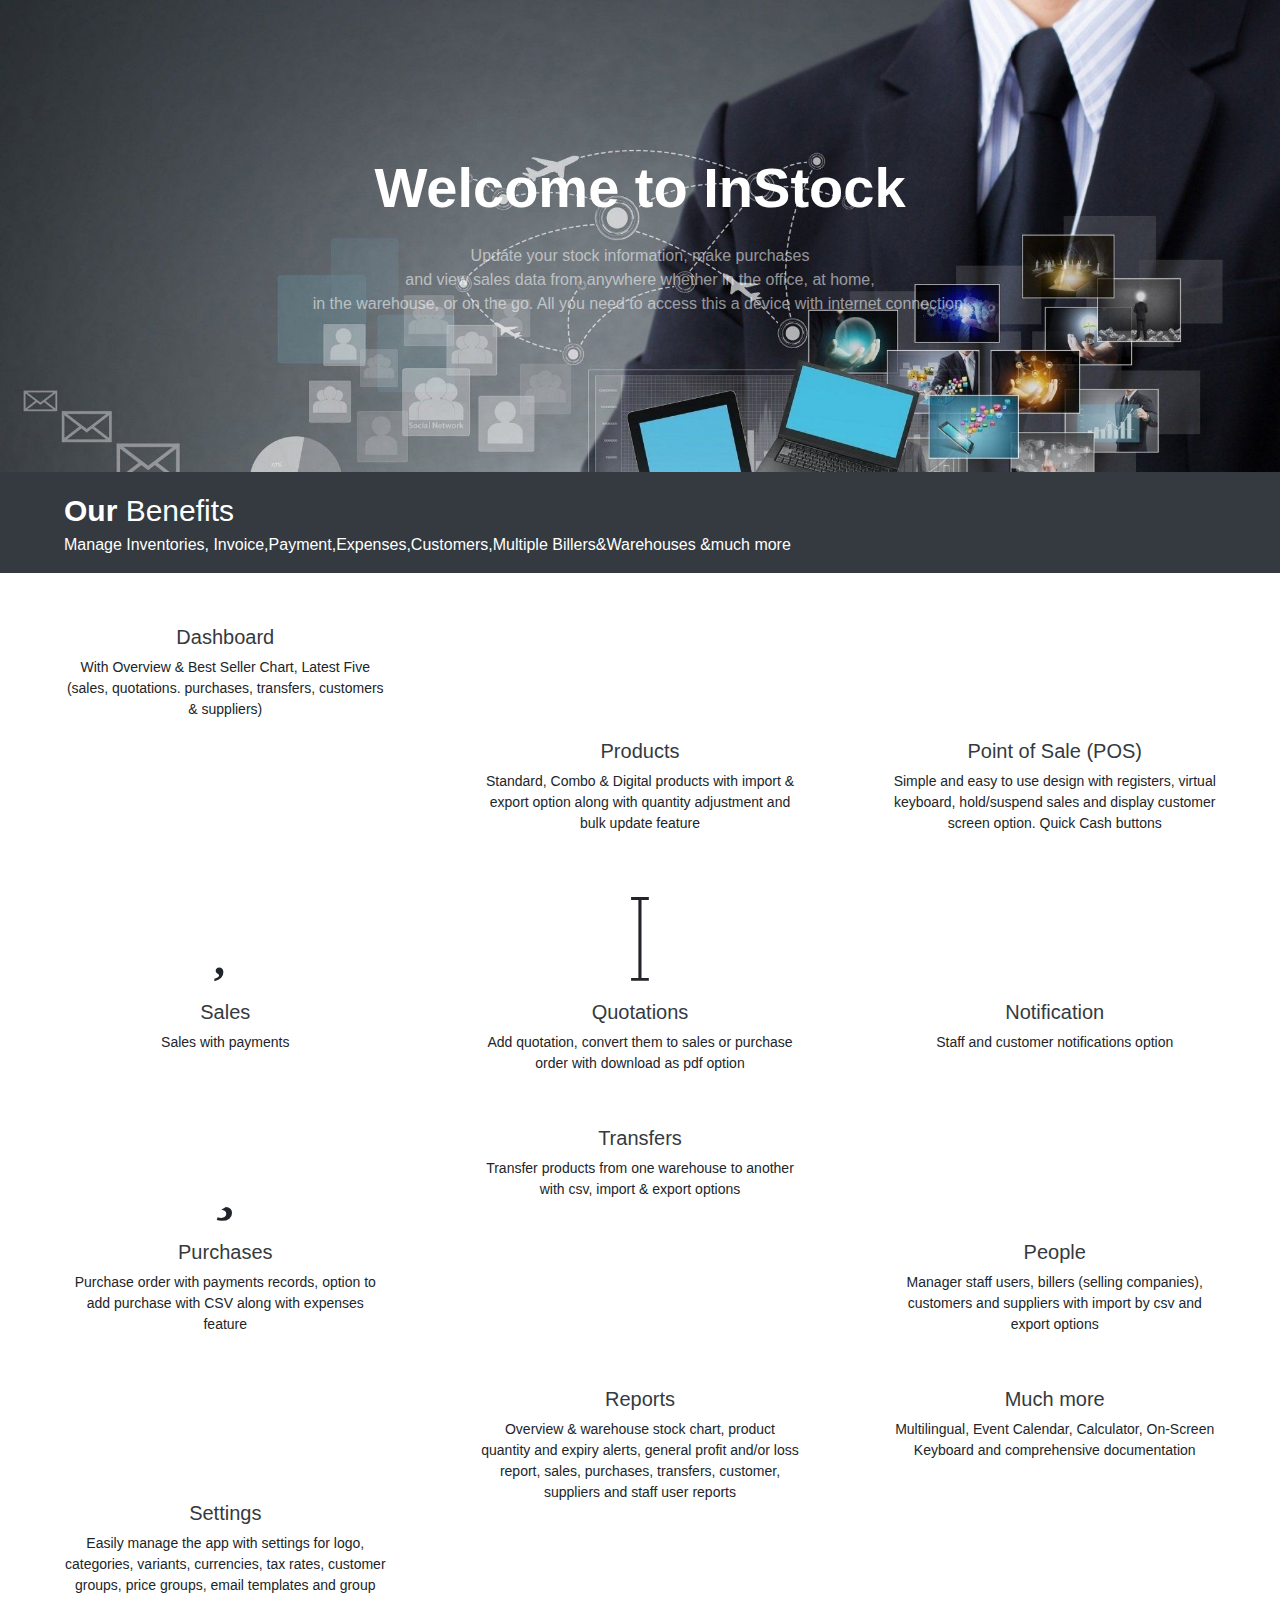
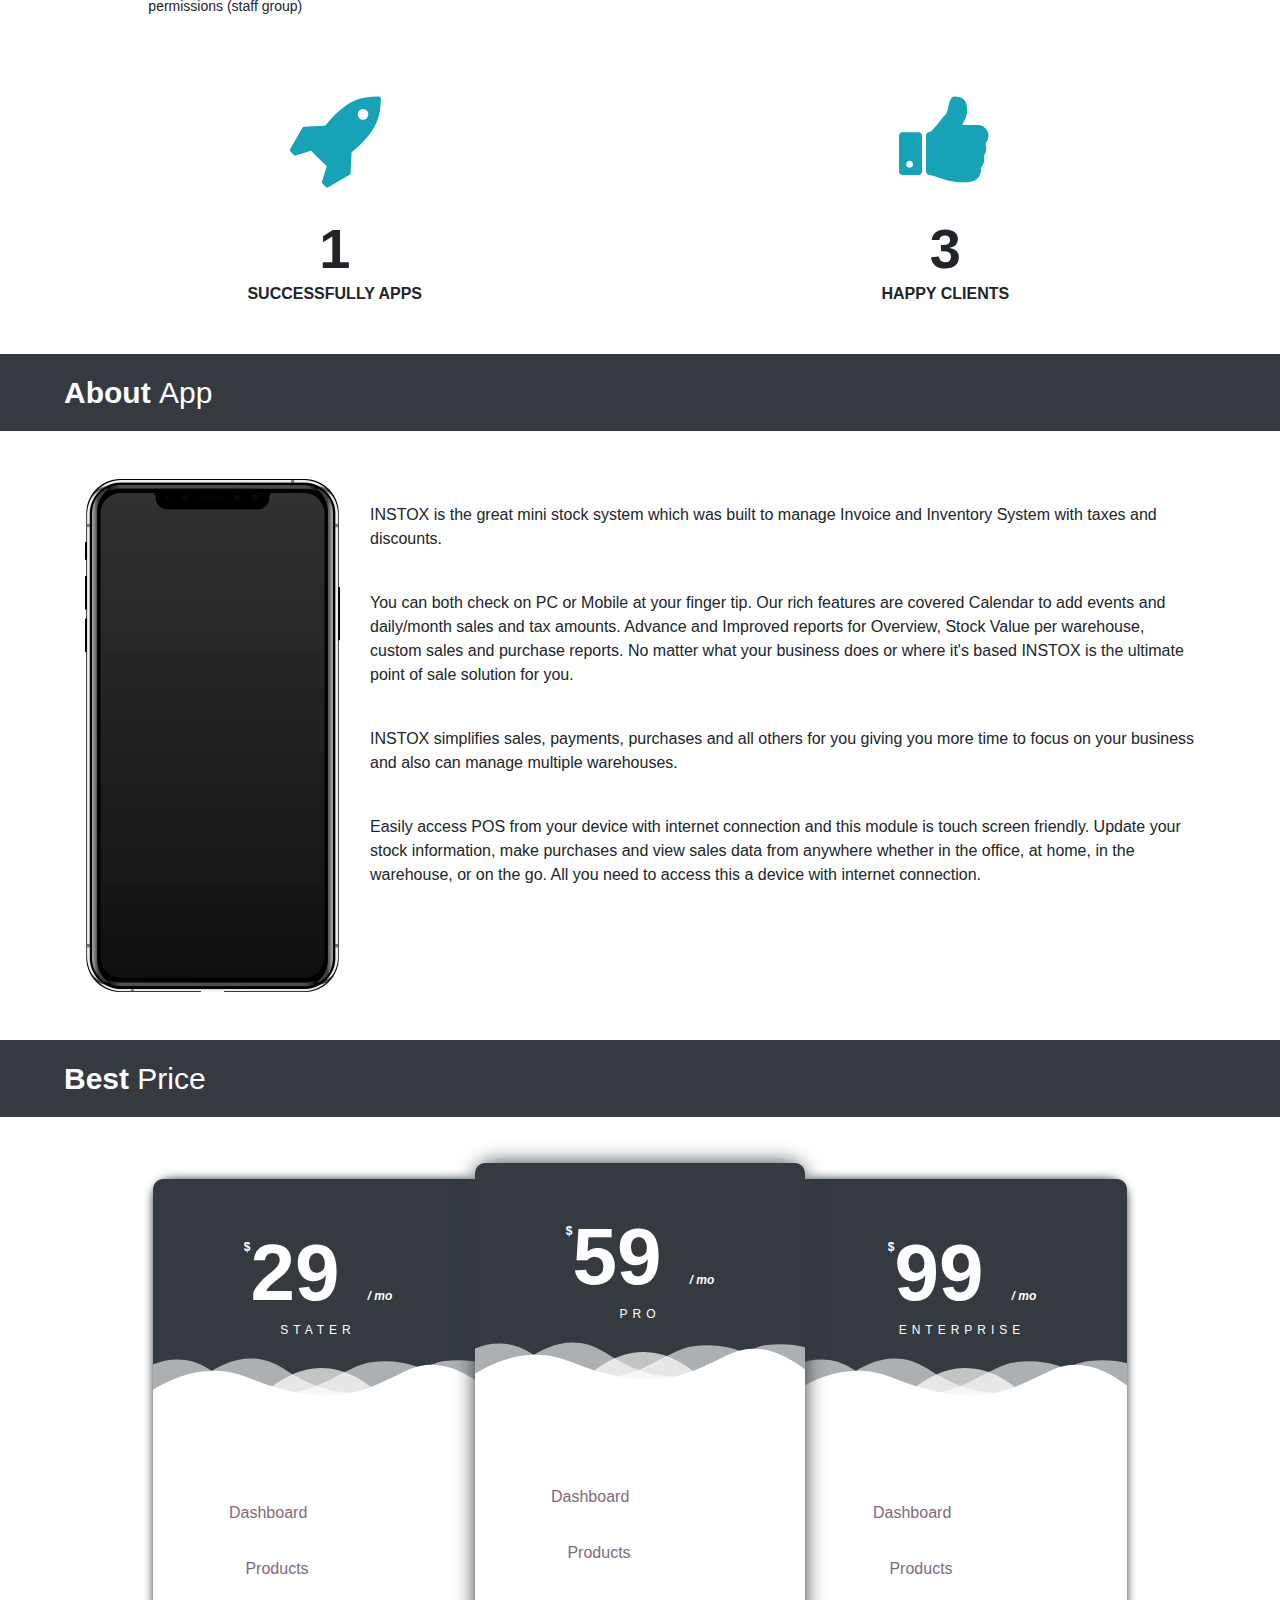
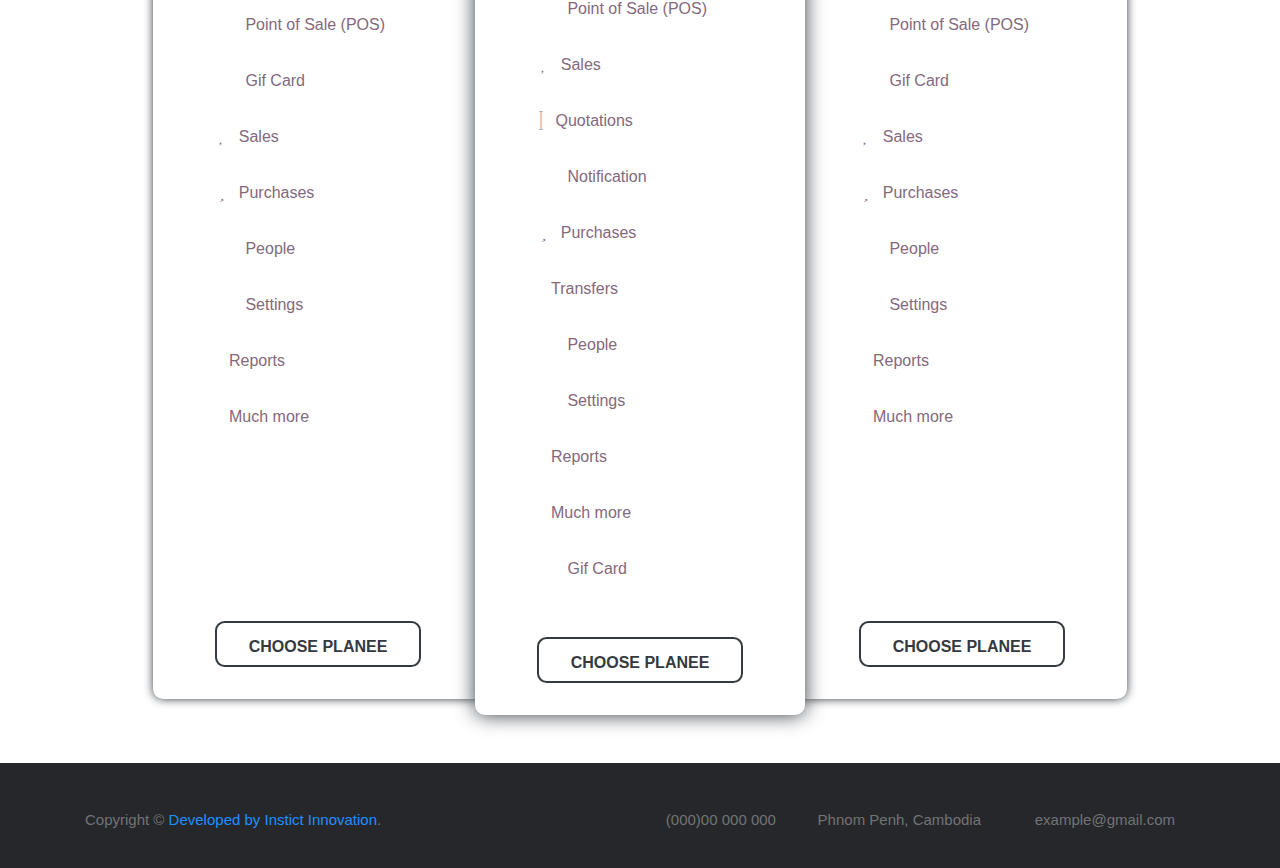
==== commit c92155b2: "Change icon" ====
--- a/index.html
+++ b/index.html
@@ -16,6 +16,9 @@
 		<link rel="stylesheet" href="assets/css/font-awesome.min.css">
 		<script src="https://kit.fontawesome.com/dc73e35c54.js" crossorigin="anonymous"></script>
 		<style>
+		.fas, .far{
+			font-size: 76px;
+		}
 		.pricing .fas{
 			font-size:16px;
 		}
@@ -483,7 +486,7 @@
 
 		<!-- Footer -->
 		<footer class="site-footer">
-			<div class="container">
+			<!-- <div class="container">
 			  <div class="row">
 				<div class="col-sm-12 col-md-6">
 				  <h6>About</h6>
@@ -512,23 +515,31 @@
 	  
 			  </div>
 			  <hr>
-			</div>
+			</div> -->
 			<div class="container">
 			  <div class="row">
-				<div class="col-md-8 col-sm-6 col-xs-12">
+				<div class="col-md-4 col-sm-6 col-xs-12">
 				  <p class="copyright-text">Copyright &copy; 
 			   <a href="https://instict.co/" style="color: dodgerblue;">Developed by Instict Innovation</a>.
 				  </p>
 				</div>
 	  
-				<div class="col-md-4 col-sm-6 col-xs-12">
+				<div class="col-md-8 col-sm-6 col-xs-12">
+					<ul class="footer-links text-right">
+					  <li><a href=""><i class="fas fa-phone"></i></a>(000)00 000 000</li>
+					  <li><a href=""><i class="fas fa-map-marker-alt"></i></a>Phnom Penh, Cambodia</li>
+					  <li><a href=""><i class="fas fa-envelope"></i></a>example@gmail.com</li>
+					</ul>
+				  </div>
+
+				<!-- <div class="col-md-4 col-sm-6 col-xs-12">
 				  <ul class="social-icons">
 					<li><a class="facebook" href="#"><i class="fab fa-facebook-f"></i></a></li>
 					<li><a class="twitter" href="#"><i class="fab fa-twitter"></i></a></li>
 					<li><a class="dribbble" href="#"><i class="fab fa-instagram"></i></a></li>
 					<li><a class="linkedin" href="#"><i class="fab fa-google-plus-square"></i></a></li>   
 				  </ul>
-				</div>
+				</div> -->
 			  </div>
 			</div>
 	  </footer>
--- a/assets/css/footer.css
+++ b/assets/css/footer.css
@@ -39,11 +39,12 @@
 }
 .footer-links li a i{
     padding-right: 10px;
+    font-size: 16px;
 }
 .footer-links li
 {
-  display:block;
-  padding-bottom: 10px;
+  display:inline;
+  padding-right: 20px;
 }
 .footer-links a
 {
